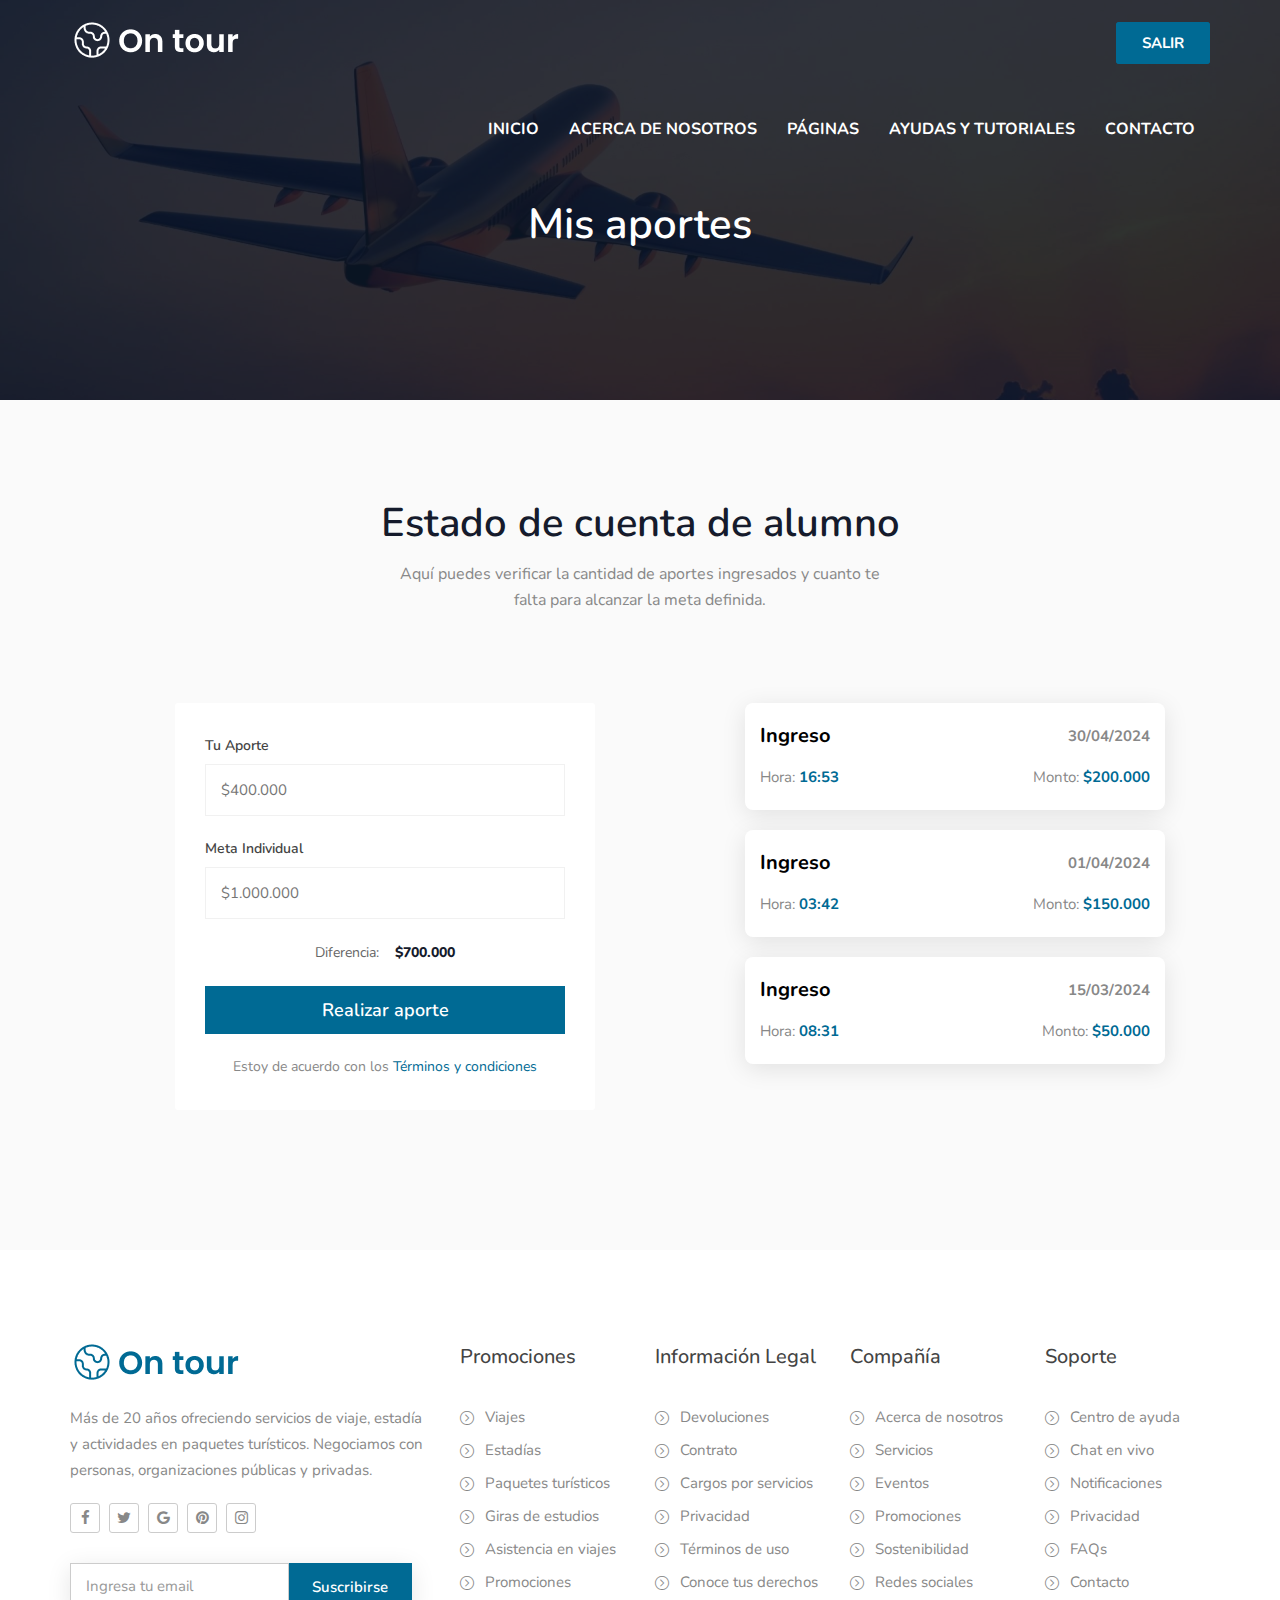
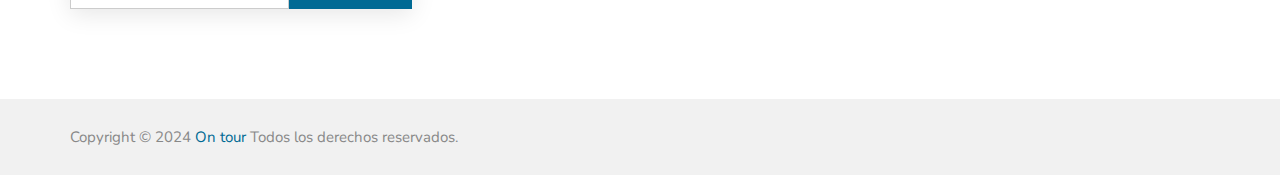
==== aportes.html @ dcc97c42 "Se sube el proyecto" ====
<!doctype html>
<html class="no-js" lang="es">
	
<!-- Mirrored from rockstheme.com/rocks/paiment-live/index.html by HTTrack Website Copier/3.x [XR&CO'2014], Thu, 06 Jun 2024 21:45:33 GMT -->
<head>
		<meta charset="utf-8">
		<meta http-equiv="x-ua-compatible" content="ie=edge">
		<title>Mis aportes</title>
		<meta name="description" content="">
		<meta name="viewport" content="width=device-width, initial-scale=1">

		<!-- favicon -->		
		<link rel="shortcut icon" type="image/x-icon" href="img/logo/favicon.ico">

		<!-- all css here -->

		<!-- bootstrap v3.3.6 css -->
		<link rel="stylesheet" href="css/bootstrap.min.css">
		<!-- owl.carousel css -->
		<link rel="stylesheet" href="css/owl.carousel.css">
		<link rel="stylesheet" href="css/owl.transitions.css">
       <!-- Animate css -->
        <link rel="stylesheet" href="css/animate.css">
        <!-- meanmenu css -->
        <link rel="stylesheet" href="css/meanmenu.min.css">
        <!-- Nice-select css -->
        <link rel="stylesheet" href="css/nice-select.css">
		<!-- font-awesome css -->
		<link rel="stylesheet" href="css/font-awesome.min.css">
		<link rel="stylesheet" href="css/themify-icons.css">
		<link rel="stylesheet" href="css/flaticon.css">
		<!-- magnific css -->
        <link rel="stylesheet" href="css/magnific.min.css">
		<!-- style css -->
		<link rel="stylesheet" href="style.css">
		<!-- responsive css -->
		<link rel="stylesheet" href="css/responsive.css">

		<!-- modernizr css -->
		<script src="js/vendor/modernizr-2.8.3.min.js"></script>
	</head>
		<body>

		<!--[if lt IE 8]>
			<p class="browserupgrade">You are using an <strong>outdated</strong> browser. Please <a href="http://browsehappy.com/">upgrade your browser</a> to improve your experience.</p>
		<![endif]-->

        <div id="preloader"></div>
        <header class="header-one">
            <!-- header-area start -->
            <div id="sticker" class="header-area hidden-xs">
                <div class="container">
                    <div class="row">
                        <div class="col-md-12 col-sm-12">
                            <div class="row">
                                <!-- logo start -->
                                <div class="col-md-3 col-sm-3">
                                    <div class="logo">
                                        <!-- Brand -->
                                        <a class="navbar-brand page-scroll white-logo" href="index.html">
                                            <img src="img/logo/logo3.png" alt="">
                                        </a>
                                        <a class="navbar-brand page-scroll black-logo" href="index.html">
                                            <img src="img/logo/logo.png" alt="">
                                        </a>
                                    </div>
                                    <!-- logo end -->
                                </div>
                                <div class="col-md-9 col-sm-9">
                                    <div class="header-right-link">
                                        <!-- search option end -->
                                        <a class="s-menu" href="login.html">Salir</a>
                                    </div>
                                    <!-- mainmenu start -->
                                    <nav class="navbar navbar-default">
                                        <div class="collapse navbar-collapse" id="navbar-example">
                                            <div class="main-menu">
                                                <ul class="nav navbar-nav navbar-right">
                                                    <li><a class="pages" href="index.html">Inicio</a>
                                                </li>
                                                <li><a href="about.html">Acerca de nosotros</a></li>
                                                <li><a class="pages" href="#">Páginas</a>
                                                    <ul class="sub-menu">
                                                        <li><a href="aportes.html">Mis aportes</a></li>
                                                        <li><a href="contrato.html">Mi contrato</a></li>
                                                        <li><a href="pricing.html">Póliza de seguros</a></li>
                                                        <li><a href="login.html">Mensajes</a></li>
                                                        <li><a href="signup.html">Cerrar sesión</a></li>
                                                    </ul>
                                                </li>
                                                <li><a href="feature.html">Ayudas y tutoriales</a></li>
                                                <li><a href="contact.html">Contacto</a></li>
                                                </ul>
                                            </div>
                                        </div>
                                    </nav>
                                    <!-- mainmenu end -->
                                </div>
                            </div>
                        </div>
                    </div>
                </div>
            </div>
            <!-- header-area end -->
            <!-- mobile-menu-area start -->
            <!-- mobile-menu-area start -->
            <div class="mobile-menu-area hidden-lg hidden-md hidden-sm">
                <div class="container">
                    <div class="row">
                        <div class="col-md-12">
                            <div class="mobile-menu">
                                <div class="logo">
                                    <a href="index.html"><img src="img/logo/logo.png" alt="" /></a>
                                </div>
                                <nav id="dropdown">
                                    <ul>
                                        <li><a class="pages" href="index.html">Inicio</a>
                                        </li>
                                        <li><a href="about.html">Acerca de nosotros</a></li>
                                        <li><a class="pages" href="#">Páginas</a>
                                            <ul class="sub-menu">
                                                <li><a href="aportes.html">Mis aportes</a></li>
                                                <li><a href="contrato.html">Mi contrato</a></li>
                                                <li><a href="pricing.html">Póliza de seguros</a></li>
                                                <li><a href="login.html">Mensajes</a></li>
                                                <li><a href="signup.html">Cerrar sesión</a></li>
                                            </ul>
                                        </li>
                                        <li><a href="feature.html">Ayudas y tutoriales</a></li>
                                        <li><a href="contact.html">Contacto</a></li>
                                    </ul>
                                </nav>
                            </div>					
                        </div>
                    </div>
                </div>
            </div>
            <!-- mobile-menu-area end -->		
        </header>
        <!-- header end -->
        <!-- Start Bottom Header -->
        <div class="page-area">
            <div class="breadcumb-overlay"></div>
            <div class="container">
                <div class="row">
                    <div class="col-md-12 col-sm-12 col-xs-12">
                        <div class="breadcrumb text-center">
                            <div class="section-headline white-headline text-center">
                                <h3>Mis aportes</h3>
                            </div>
                        </div>
                    </div>
                </div>
            </div>
        </div>
        <!-- END Header -->
        
        <!-- Start About Area -->
        <div class="about-area bg-color fix area-padding">
            <div class="container">
                <div class="section-headline text-center">
                    <h3>Estado de cuenta de alumno</h3>
                    <p>Aquí puedes verificar la cantidad de aportes ingresados y cuanto te falta para alcanzar la meta definida.</p>
                </div>
                <div class="col-md-6 col-sm-12 col-xs-12">
                    <div class="money-send" style="margin-bottom: 4rem;">
                        <div class="calculator-inner">
                            <div class="single-cal">
                                <div class="inner-form">
                                    <form action="#">
                                        <label>Tu aporte</label>
                                        <input type="number" class="form-input" disabled placeholder="$400.000">
                                    </form>
                                </div>
                                <div class="inner-form">
                                    <form action="#">
                                        <label>Meta individual</label>
                                        <input type="number" class="form-input" disabled placeholder="$1.000.000">                                                    </form>
                                </div>
                                <div class="inner-form-text">
                                    <div class="rate-text">
                                        <span><strong></strong>Diferencia:</span>
                                        <span><strong>$700.000</strong></span>
                                    </div>
                                </div>
                                <button class="cale-btn">Realizar aporte</button>
                                <div class="terms-text">
                                    <p>Estoy de acuerdo con los <a href="#">Términos y condiciones</a></p>
                                </div>
                            </div>
                        </div>
                    </div>
                </div>
                <div class="col-md-6 col-sm-12 col-xs-12 ingresos">
                    <div class="support-services money-send">
                        <div class="mitad superior">
                            <p class="titulo">Ingreso</p>
                            <p><strong>30/04/2024</strong></p>
                        </div>
                        <div class="mitad">
                            <p>Hora: <strong class="destacado">16:53</strong></p>
                            <p>Monto: <strong class="destacado">$200.000</strong></p>
                        </div>
                    </div>

                    <div class="support-services money-send">
                        <div class="mitad superior">
                            <p class="titulo">Ingreso</p>
                            <p><strong>01/04/2024</strong></p>
                        </div>
                        <div class="mitad">
                            <p>Hora: <strong class="destacado">03:42</strong></p>
                            <p>Monto: <strong class="destacado">$150.000</strong></p>
                        </div>
                    </div>

                    <div class="support-services money-send">
                        <div class="mitad superior">
                            <p class="titulo">Ingreso</p>
                            <p><strong>15/03/2024</strong></p>
                        </div>
                        <div class="mitad">
                            <p>Hora: <strong class="destacado">08:31</strong></p>
                            <p>Monto: <strong class="destacado">$50.000</strong></p>
                        </div>
                    </div>

                </div>
            </div>
        </div>
        <!-- End About Area -->
        <!-- Start Footer Area -->
        <footer class="footer-1">
            <div class="footer-area">
                <div class="container">
                    <div class="row">
                       <div class="col-md-4 col-sm-6 col-xs-12">
                            <div class="footer-content logo-footer">
                                <div class="footer-head">
                                    <div class="footer-logo">
                                    	<a class="footer-black-logo" href="#"><img src="img/logo/logo.png" alt=""></a>
                                    </div>
                                    <p>
                                        Más de 20 años ofreciendo servicios de viaje, estadía y actividades en paquetes turísticos. 
                                        Negociamos con personas, organizaciones públicas y privadas.
                                    </p>
                                    <div class="footer-icons">
                                        <ul>
                                            <li>
                                                <a href="#">
                                                    <i class="fa fa-facebook"></i>
                                                </a>
                                            </li>
                                            <li>
                                                <a href="#">
                                                    <i class="fa fa-twitter"></i>
                                                </a>
                                            </li>
                                            <li>
                                                <a href="#">
                                                    <i class="fa fa-google"></i>
                                                </a>
                                            </li>
                                            <li>
                                                <a href="#">
                                                    <i class="fa fa-pinterest"></i>
                                                </a>
                                            </li>
                                            <li>
                                                <a href="#">
                                                    <i class="fa fa-instagram"></i>
                                                </a>
                                            </li>
                                        </ul>
                                    </div>
                                    <div class="subs-feilds">
                                        <div class="suscribe-input">
                                            <input type="email" class="email form-control width-80" id="sus_email" placeholder="Ingresa tu email">
                                            <button type="submit" id="sus_submit" class="add-btn">Suscribirse</button>
                                        </div>
                                    </div>
                                </div>
                            </div>
                        </div>
                        <!-- end single footer -->
                        <div class="col-md-2 col-sm-3 col-xs-12">
                            <div class="footer-content">
                                <div class="footer-head">
                                    <h4>Promociones</h4>
                                    <ul class="footer-list">
                                        <li><a href="#">Viajes</a></li>
                                        <li><a href="#">Estadías</a></li>
                                        <li><a href="#">Paquetes turísticos</a></li>
                                        <li><a href="#">Giras de estudios</a></li>
                                        <li><a href="#">Asistencia en viajes </a></li>
                                        <li><a href="#">Promociones </a></li>
                                    </ul>
                                </div>
                            </div>
                        </div>
                        <!-- end single footer -->
                        <div class="col-md-2 col-sm-3 col-xs-12">
                            <div class="footer-content">
                                <div class="footer-head">
                                    <h4>Información legal</h4>
                                    <ul class="footer-list">
                                        <li><a href="#">Devoluciones</a></li>
                                        <li><a href="#">Contrato </a></li>
                                        <li><a href="#">Cargos por servicios</a></li>
                                        <li><a href="#">Privacidad</a></li>
                                        <li><a href="#">Términos de uso</a></li>
                                        <li><a href="#">Conoce tus derechos</a></li>
                                    </ul>
                                </div>
                            </div>
                        </div>
                        <!-- end single footer -->
                        <div class="col-md-2 hidden-sm col-xs-12">
                            <div class="footer-content">
                                <div class="footer-head">
                                    <h4>Compañía</h4>
                                    <ul class="footer-list">
                                        <li><a href="#">Acerca de nosotros</a></li>
                                        <li><a href="#">Servicios </a></li>
                                        <li><a href="#">Eventos</a></li>
                                        <li><a href="#">Promociones</a></li>
                                        <li><a href="#">Sostenibilidad</a></li>
                                        <li><a href="#">Redes sociales</a></li>
                                    </ul>
                                </div>
                            </div>
                        </div>
                        <!-- end single footer -->
                        <div class="col-md-2 hidden-sm col-xs-12">
                             <div class="footer-content last-content">
                                <div class="footer-head">
                                    <h4>Soporte</h4>
                                    <ul class="footer-list">
                                        <li><a href="#">Centro de ayuda</a></li>
                                        <li><a href="#">Chat en vivo</a></li>
                                        <li><a href="#">Notificaciones</a></li>
                                        <li><a href="#">Privacidad</a></li>
                                        <li><a href="#">FAQs</a></li>
                                        <li><a href="#">Contacto</a></li>
                                    </ul>
                                </div>
                            </div>
                        </div>
                    </div>
                </div>
            </div>
            <div class="footer-area-bottom">
                <div class="container">
                    <div class="row">
                        <div class="col-md-6 col-sm-6 col-xs-12">
                            <div class="copyright">
                                <p>
                                    Copyright © 2024
                                    <a href="#">On tour</a> Todos los derechos reservados.
                                </p>
                            </div>
                        </div>
                    </div>
                </div>
            </div>
        </footer>
        <!-- End Footer Area -->
		
		<!-- all js here -->

		<!-- jquery latest version -->
		<script src="js/vendor/jquery-1.12.4.min.js"></script>
		<!-- bootstrap js -->
		<script src="js/bootstrap.min.js"></script>
		<!-- owl.carousel js -->
		<script src="js/owl.carousel.min.js"></script>
		  <!-- stellar js -->
        <script src="js/jquery.stellar.min.js"></script>
		<!-- Counter js -->
		<script src="js/jquery.counterup.min.js"></script>
		<!-- waypoint js -->
		<script src="js/waypoints.js"></script>
		<!-- magnific js -->
        <script src="js/magnific.min.js"></script>
		<!-- Nice-select js -->
        <script src="js/jquery.nice-select.min.js"></script>
        <!-- wow js -->
        <script src="js/wow.min.js"></script>
        <!-- meanmenu js -->
        <script src="js/jquery.meanmenu.js"></script>
		<!-- Form validator js -->
		<script src="js/form-validator.min.js"></script>
		<!-- plugins js -->
		<script src="js/plugins.js"></script>
		<!-- main js -->
		<script src="js/main.js"></script>
	</body>

<!-- Mirrored from rockstheme.com/rocks/paiment-live/index.html by HTTrack Website Copier/3.x [XR&CO'2014], Thu, 06 Jun 2024 21:45:34 GMT -->
</html>
---- css/nice-select.css ----
.nice-select {
  -webkit-tap-highlight-color: transparent;
  background-color: #fff;
  border-radius: 5px;
  border: solid 1px #e8e8e8;
  box-sizing: border-box;
  clear: both;
  cursor: pointer;
  display: block;
  float: left;
  font-family: inherit;
  font-size: 14px;
  font-weight: normal;
  height: 42px;
  line-height: 40px;
  outline: none;
  padding-left: 18px;
  padding-right: 30px;
  position: relative;
  text-align: left !important;
  -webkit-transition: all 0.2s ease-in-out;
  transition: all 0.2s ease-in-out;
  -webkit-user-select: none;
     -moz-user-select: none;
      -ms-user-select: none;
          user-select: none;
  white-space: nowrap;
  width: auto; }
  .nice-select:hover {
    border-color: #dbdbdb; }
  .nice-select:active, .nice-select.open, .nice-select:focus {
    border-color: #999; }
  .nice-select:after {
    border-bottom: 2px solid #999;
    border-right: 2px solid #999;
    content: '';
    display: block;
    height: 5px;
    margin-top: -4px;
    pointer-events: none;
    position: absolute;
    right: 12px;
    top: 50%;
    -webkit-transform-origin: 66% 66%;
        -ms-transform-origin: 66% 66%;
            transform-origin: 66% 66%;
    -webkit-transform: rotate(45deg);
        -ms-transform: rotate(45deg);
            transform: rotate(45deg);
    -webkit-transition: all 0.15s ease-in-out;
    transition: all 0.15s ease-in-out;
    width: 5px; }
  .nice-select.open:after {
    -webkit-transform: rotate(-135deg);
        -ms-transform: rotate(-135deg);
            transform: rotate(-135deg); }
  .nice-select.open .list {
    opacity: 1;
    pointer-events: auto;
    -webkit-transform: scale(1) translateY(0);
        -ms-transform: scale(1) translateY(0);
            transform: scale(1) translateY(0); }
  .nice-select.disabled {
    border-color: #ededed;
    color: #999;
    pointer-events: none; }
    .nice-select.disabled:after {
      border-color: #cccccc; }
  .nice-select.wide {
    width: 100%; }
    .nice-select.wide .list {
      left: 0 !important;
      right: 0 !important; }
  .nice-select.right {
    float: right; }
    .nice-select.right .list {
      left: auto;
      right: 0; }
  .nice-select.small {
    font-size: 12px;
    height: 36px;
    line-height: 34px; }
    .nice-select.small:after {
      height: 4px;
      width: 4px; }
    .nice-select.small .option {
      line-height: 34px;
      min-height: 34px; }
  .nice-select .list {
    background-color: #fff;
    border-radius: 5px;
    box-shadow: 0 0 0 1px rgba(68, 68, 68, 0.11);
    box-sizing: border-box;
    margin-top: 4px;
    opacity: 0;
    overflow: hidden;
    padding: 0;
    pointer-events: none;
    position: absolute;
    top: 100%;
    left: 0;
    -webkit-transform-origin: 50% 0;
        -ms-transform-origin: 50% 0;
            transform-origin: 50% 0;
    -webkit-transform: scale(0.75) translateY(-21px);
        -ms-transform: scale(0.75) translateY(-21px);
            transform: scale(0.75) translateY(-21px);
    -webkit-transition: all 0.2s cubic-bezier(0.5, 0, 0, 1.25), opacity 0.15s ease-out;
    transition: all 0.2s cubic-bezier(0.5, 0, 0, 1.25), opacity 0.15s ease-out;
    z-index: 9; }
    .nice-select .list:hover .option:not(:hover) {
      background-color: transparent !important; }
  .nice-select .option {
    cursor: pointer;
    font-weight: 400;
    line-height: 40px;
    list-style: none;
    min-height: 40px;
    outline: none;
    padding-left: 18px;
    padding-right: 29px;
    text-align: left;
    -webkit-transition: all 0.2s;
    transition: all 0.2s; }
    .nice-select .option:hover, .nice-select .option.focus, .nice-select .option.selected.focus {
      background-color: #f6f6f6; }
    .nice-select .option.selected {
      font-weight: bold; }
    .nice-select .option.disabled {
      background-color: transparent;
      color: #999;
      cursor: default; }

.no-csspointerevents .nice-select .list {
  display: none; }

.no-csspointerevents .nice-select.open .list {
  display: block; }
---- css/themify-icons.css ----
@font-face {
	font-family: 'themify';
	src:url('../fonts/themify.eot');
	src:url('../fonts/themifyd41d.eot?#iefix') format('embedded-opentype'),
		url('../fonts/themify.woff') format('woff'),
		url('../fonts/themify.ttf') format('truetype'),
		url('../fonts/themify.svg') format('svg');
	font-weight: normal;
	font-style: normal;
}

[class^="ti-"], [class*=" ti-"] {
	font-family: 'themify';
	speak: none;
	font-style: normal;
	font-weight: normal;
	font-variant: normal;
	text-transform: none;
	line-height: 1;

	/* Better Font Rendering =========== */
	-webkit-font-smoothing: antialiased;
	-moz-osx-font-smoothing: grayscale;
}

.ti-wand:before {
	content: "\e600";
}
.ti-volume:before {
	content: "\e601";
}
.ti-user:before {
	content: "\e602";
}
.ti-unlock:before {
	content: "\e603";
}
.ti-unlink:before {
	content: "\e604";
}
.ti-trash:before {
	content: "\e605";
}
.ti-thought:before {
	content: "\e606";
}
.ti-target:before {
	content: "\e607";
}
.ti-tag:before {
	content: "\e608";
}
.ti-tablet:before {
	content: "\e609";
}
.ti-star:before {
	content: "\e60a";
}
.ti-spray:before {
	content: "\e60b";
}
.ti-signal:before {
	content: "\e60c";
}
.ti-shopping-cart:before {
	content: "\e60d";
}
.ti-shopping-cart-full:before {
	content: "\e60e";
}
.ti-settings:before {
	content: "\e60f";
}
.ti-search:before {
	content: "\e610";
}
.ti-zoom-in:before {
	content: "\e611";
}
.ti-zoom-out:before {
	content: "\e612";
}
.ti-cut:before {
	content: "\e613";
}
.ti-ruler:before {
	content: "\e614";
}
.ti-ruler-pencil:before {
	content: "\e615";
}
.ti-ruler-alt:before {
	content: "\e616";
}
.ti-bookmark:before {
	content: "\e617";
}
.ti-bookmark-alt:before {
	content: "\e618";
}
.ti-reload:before {
	content: "\e619";
}
.ti-plus:before {
	content: "\e61a";
}
.ti-pin:before {
	content: "\e61b";
}
.ti-pencil:before {
	content: "\e61c";
}
.ti-pencil-alt:before {
	content: "\e61d";
}
.ti-paint-roller:before {
	content: "\e61e";
}
.ti-paint-bucket:before {
	content: "\e61f";
}
.ti-na:before {
	content: "\e620";
}
.ti-mobile:before {
	content: "\e621";
}
.ti-minus:before {
	content: "\e622";
}
.ti-medall:before {
	content: "\e623";
}
.ti-medall-alt:before {
	content: "\e624";
}
.ti-marker:before {
	content: "\e625";
}
.ti-marker-alt:before {
	content: "\e626";
}
.ti-arrow-up:before {
	content: "\e627";
}
.ti-arrow-right:before {
	content: "\e628";
}
.ti-arrow-left:before {
	content: "\e629";
}
.ti-arrow-down:before {
	content: "\e62a";
}
.ti-lock:before {
	content: "\e62b";
}
.ti-location-arrow:before {
	content: "\e62c";
}
.ti-link:before {
	content: "\e62d";
}
.ti-layout:before {
	content: "\e62e";
}
.ti-layers:before {
	content: "\e62f";
}
.ti-layers-alt:before {
	content: "\e630";
}
.ti-key:before {
	content: "\e631";
}
.ti-import:before {
	content: "\e632";
}
.ti-image:before {
	content: "\e633";
}
.ti-heart:before {
	content: "\e634";
}
.ti-heart-broken:before {
	content: "\e635";
}
.ti-hand-stop:before {
	content: "\e636";
}
.ti-hand-open:before {
	content: "\e637";
}
.ti-hand-drag:before {
	content: "\e638";
}
.ti-folder:before {
	content: "\e639";
}
.ti-flag:before {
	content: "\e63a";
}
.ti-flag-alt:before {
	content: "\e63b";
}
.ti-flag-alt-2:before {
	content: "\e63c";
}
.ti-eye:before {
	content: "\e63d";
}
.ti-export:before {
	content: "\e63e";
}
.ti-exchange-vertical:before {
	content: "\e63f";
}
.ti-desktop:before {
	content: "\e640";
}
.ti-cup:before {
	content: "\e641";
}
.ti-crown:before {
	content: "\e642";
}
.ti-comments:before {
	content: "\e643";
}
.ti-comment:before {
	content: "\e644";
}
.ti-comment-alt:before {
	content: "\e645";
}
.ti-close:before {
	content: "\e646";
}
.ti-clip:before {
	content: "\e647";
}
.ti-angle-up:before {
	content: "\e648";
}
.ti-angle-right:before {
	content: "\e649";
}
.ti-angle-left:before {
	content: "\e64a";
}
.ti-angle-down:before {
	content: "\e64b";
}
.ti-check:before {
	content: "\e64c";
}
.ti-check-box:before {
	content: "\e64d";
}
.ti-camera:before {
	content: "\e64e";
}
.ti-announcement:before {
	content: "\e64f";
}
.ti-brush:before {
	content: "\e650";
}
.ti-briefcase:before {
	content: "\e651";
}
.ti-bolt:before {
	content: "\e652";
}
.ti-bolt-alt:before {
	content: "\e653";
}
.ti-blackboard:before {
	content: "\e654";
}
.ti-bag:before {
	content: "\e655";
}
.ti-move:before {
	content: "\e656";
}
.ti-arrows-vertical:before {
	content: "\e657";
}
.ti-arrows-horizontal:before {
	content: "\e658";
}
.ti-fullscreen:before {
	content: "\e659";
}
.ti-arrow-top-right:before {
	content: "\e65a";
}
.ti-arrow-top-left:before {
	content: "\e65b";
}
.ti-arrow-circle-up:before {
	content: "\e65c";
}
.ti-arrow-circle-right:before {
	content: "\e65d";
}
.ti-arrow-circle-left:before {
	content: "\e65e";
}
.ti-arrow-circle-down:before {
	content: "\e65f";
}
.ti-angle-double-up:before {
	content: "\e660";
}
.ti-angle-double-right:before {
	content: "\e661";
}
.ti-angle-double-left:before {
	content: "\e662";
}
.ti-angle-double-down:before {
	content: "\e663";
}
.ti-zip:before {
	content: "\e664";
}
.ti-world:before {
	content: "\e665";
}
.ti-wheelchair:before {
	content: "\e666";
}
.ti-view-list:before {
	content: "\e667";
}
.ti-view-list-alt:before {
	content: "\e668";
}
.ti-view-grid:before {
	content: "\e669";
}
.ti-uppercase:before {
	content: "\e66a";
}
.ti-upload:before {
	content: "\e66b";
}
.ti-underline:before {
	content: "\e66c";
}
.ti-truck:before {
	content: "\e66d";
}
.ti-timer:before {
	content: "\e66e";
}
.ti-ticket:before {
	content: "\e66f";
}
.ti-thumb-up:before {
	content: "\e670";
}
.ti-thumb-down:before {
	content: "\e671";
}
.ti-text:before {
	content: "\e672";
}
.ti-stats-up:before {
	content: "\e673";
}
.ti-stats-down:before {
	content: "\e674";
}
.ti-split-v:before {
	content: "\e675";
}
.ti-split-h:before {
	content: "\e676";
}
.ti-smallcap:before {
	content: "\e677";
}
.ti-shine:before {
	content: "\e678";
}
.ti-shift-right:before {
	content: "\e679";
}
.ti-shift-left:before {
	content: "\e67a";
}
.ti-shield:before {
	content: "\e67b";
}
.ti-notepad:before {
	content: "\e67c";
}
.ti-server:before {
	content: "\e67d";
}
.ti-quote-right:before {
	content: "\e67e";
}
.ti-quote-left:before {
	content: "\e67f";
}
.ti-pulse:before {
	content: "\e680";
}
.ti-printer:before {
	content: "\e681";
}
.ti-power-off:before {
	content: "\e682";
}
.ti-plug:before {
	content: "\e683";
}
.ti-pie-chart:before {
	content: "\e684";
}
.ti-paragraph:before {
	content: "\e685";
}
.ti-panel:before {
	content: "\e686";
}
.ti-package:before {
	content: "\e687";
}
.ti-music:before {
	content: "\e688";
}
.ti-music-alt:before {
	content: "\e689";
}
.ti-mouse:before {
	content: "\e68a";
}
.ti-mouse-alt:before {
	content: "\e68b";
}
.ti-money:before {
	content: "\e68c";
}
.ti-microphone:before {
	content: "\e68d";
}
.ti-menu:before {
	content: "\e68e";
}
.ti-menu-alt:before {
	content: "\e68f";
}
.ti-map:before {
	content: "\e690";
}
.ti-map-alt:before {
	content: "\e691";
}
.ti-loop:before {
	content: "\e692";
}
.ti-location-pin:before {
	content: "\e693";
}
.ti-list:before {
	content: "\e694";
}
.ti-light-bulb:before {
	content: "\e695";
}
.ti-Italic:before {
	content: "\e696";
}
.ti-info:before {
	content: "\e697";
}
.ti-infinite:before {
	content: "\e698";
}
.ti-id-badge:before {
	content: "\e699";
}
.ti-hummer:before {
	content: "\e69a";
}
.ti-home:before {
	content: "\e69b";
}
.ti-help:before {
	content: "\e69c";
}
.ti-headphone:before {
	content: "\e69d";
}
.ti-harddrives:before {
	content: "\e69e";
}
.ti-harddrive:before {
	content: "\e69f";
}
.ti-gift:before {
	content: "\e6a0";
}
.ti-game:before {
	content: "\e6a1";
}
.ti-filter:before {
	content: "\e6a2";
}
.ti-files:before {
	content: "\e6a3";
}
.ti-file:before {
	content: "\e6a4";
}
.ti-eraser:before {
	content: "\e6a5";
}
.ti-envelope:before {
	content: "\e6a6";
}
.ti-download:before {
	content: "\e6a7";
}
.ti-direction:before {
	content: "\e6a8";
}
.ti-direction-alt:before {
	content: "\e6a9";
}
.ti-dashboard:before {
	content: "\e6aa";
}
.ti-control-stop:before {
	content: "\e6ab";
}
.ti-control-shuffle:before {
	content: "\e6ac";
}
.ti-control-play:before {
	content: "\e6ad";
}
.ti-control-pause:before {
	content: "\e6ae";
}
.ti-control-forward:before {
	content: "\e6af";
}
.ti-control-backward:before {
	content: "\e6b0";
}
.ti-cloud:before {
	content: "\e6b1";
}
.ti-cloud-up:before {
	content: "\e6b2";
}
.ti-cloud-down:before {
	content: "\e6b3";
}
.ti-clipboard:before {
	content: "\e6b4";
}
.ti-car:before {
	content: "\e6b5";
}
.ti-calendar:before {
	content: "\e6b6";
}
.ti-book:before {
	content: "\e6b7";
}
.ti-bell:before {
	content: "\e6b8";
}
.ti-basketball:before {
	content: "\e6b9";
}
.ti-bar-chart:before {
	content: "\e6ba";
}
.ti-bar-chart-alt:before {
	content: "\e6bb";
}
.ti-back-right:before {
	content: "\e6bc";
}
.ti-back-left:before {
	content: "\e6bd";
}
.ti-arrows-corner:before {
	content: "\e6be";
}
.ti-archive:before {
	content: "\e6bf";
}
.ti-anchor:before {
	content: "\e6c0";
}
.ti-align-right:before {
	content: "\e6c1";
}
.ti-align-left:before {
	content: "\e6c2";
}
.ti-align-justify:before {
	content: "\e6c3";
}
.ti-align-center:before {
	content: "\e6c4";
}
.ti-alert:before {
	content: "\e6c5";
}
.ti-alarm-clock:before {
	content: "\e6c6";
}
.ti-agenda:before {
	content: "\e6c7";
}
.ti-write:before {
	content: "\e6c8";
}
.ti-window:before {
	content: "\e6c9";
}
.ti-widgetized:before {
	content: "\e6ca";
}
.ti-widget:before {
	content: "\e6cb";
}
.ti-widget-alt:before {
	content: "\e6cc";
}
.ti-wallet:before {
	content: "\e6cd";
}
.ti-video-clapper:before {
	content: "\e6ce";
}
.ti-video-camera:before {
	content: "\e6cf";
}
.ti-vector:before {
	content: "\e6d0";
}
.ti-themify-logo:before {
	content: "\e6d1";
}
.ti-themify-favicon:before {
	content: "\e6d2";
}
.ti-themify-favicon-alt:before {
	content: "\e6d3";
}
.ti-support:before {
	content: "\e6d4";
}
.ti-stamp:before {
	content: "\e6d5";
}
.ti-split-v-alt:before {
	content: "\e6d6";
}
.ti-slice:before {
	content: "\e6d7";
}
.ti-shortcode:before {
	content: "\e6d8";
}
.ti-shift-right-alt:before {
	content: "\e6d9";
}
.ti-shift-left-alt:before {
	content: "\e6da";
}
.ti-ruler-alt-2:before {
	content: "\e6db";
}
.ti-receipt:before {
	content: "\e6dc";
}
.ti-pin2:before {
	content: "\e6dd";
}
.ti-pin-alt:before {
	content: "\e6de";
}
.ti-pencil-alt2:before {
	content: "\e6df";
}
.ti-palette:before {
	content: "\e6e0";
}
.ti-more:before {
	content: "\e6e1";
}
.ti-more-alt:before {
	content: "\e6e2";
}
.ti-microphone-alt:before {
	content: "\e6e3";
}
.ti-magnet:before {
	content: "\e6e4";
}
.ti-line-double:before {
	content: "\e6e5";
}
.ti-line-dotted:before {
	content: "\e6e6";
}
.ti-line-dashed:before {
	content: "\e6e7";
}
.ti-layout-width-full:before {
	content: "\e6e8";
}
.ti-layout-width-default:before {
	content: "\e6e9";
}
.ti-layout-width-default-alt:before {
	content: "\e6ea";
}
.ti-layout-tab:before {
	content: "\e6eb";
}
.ti-layout-tab-window:before {
	content: "\e6ec";
}
.ti-layout-tab-v:before {
	content: "\e6ed";
}
.ti-layout-tab-min:before {
	content: "\e6ee";
}
.ti-layout-slider:before {
	content: "\e6ef";
}
.ti-layout-slider-alt:before {
	content: "\e6f0";
}
.ti-layout-sidebar-right:before {
	content: "\e6f1";
}
.ti-layout-sidebar-none:before {
	content: "\e6f2";
}
.ti-layout-sidebar-left:before {
	content: "\e6f3";
}
.ti-layout-placeholder:before {
	content: "\e6f4";
}
.ti-layout-menu:before {
	content: "\e6f5";
}
.ti-layout-menu-v:before {
	content: "\e6f6";
}
.ti-layout-menu-separated:before {
	content: "\e6f7";
}
.ti-layout-menu-full:before {
	content: "\e6f8";
}
.ti-layout-media-right-alt:before {
	content: "\e6f9";
}
.ti-layout-media-right:before {
	content: "\e6fa";
}
.ti-layout-media-overlay:before {
	content: "\e6fb";
}
.ti-layout-media-overlay-alt:before {
	content: "\e6fc";
}
.ti-layout-media-overlay-alt-2:before {
	content: "\e6fd";
}
.ti-layout-media-left-alt:before {
	content: "\e6fe";
}
.ti-layout-media-left:before {
	content: "\e6ff";
}
.ti-layout-media-center-alt:before {
	content: "\e700";
}
.ti-layout-media-center:before {
	content: "\e701";
}
.ti-layout-list-thumb:before {
	content: "\e702";
}
.ti-layout-list-thumb-alt:before {
	content: "\e703";
}
.ti-layout-list-post:before {
	content: "\e704";
}
.ti-layout-list-large-image:before {
	content: "\e705";
}
.ti-layout-line-solid:before {
	content: "\e706";
}
.ti-layout-grid4:before {
	content: "\e707";
}
.ti-layout-grid3:before {
	content: "\e708";
}
.ti-layout-grid2:before {
	content: "\e709";
}
.ti-layout-grid2-thumb:before {
	content: "\e70a";
}
.ti-layout-cta-right:before {
	content: "\e70b";
}
.ti-layout-cta-left:before {
	content: "\e70c";
}
.ti-layout-cta-center:before {
	content: "\e70d";
}
.ti-layout-cta-btn-right:before {
	content: "\e70e";
}
.ti-layout-cta-btn-left:before {
	content: "\e70f";
}
.ti-layout-column4:before {
	content: "\e710";
}
.ti-layout-column3:before {
	content: "\e711";
}
.ti-layout-column2:before {
	content: "\e712";
}
.ti-layout-accordion-separated:before {
	content: "\e713";
}
.ti-layout-accordion-merged:before {
	content: "\e714";
}
.ti-layout-accordion-list:before {
	content: "\e715";
}
.ti-ink-pen:before {
	content: "\e716";
}
.ti-info-alt:before {
	content: "\e717";
}
.ti-help-alt:before {
	content: "\e718";
}
.ti-headphone-alt:before {
	content: "\e719";
}
.ti-hand-point-up:before {
	content: "\e71a";
}
.ti-hand-point-right:before {
	content: "\e71b";
}
.ti-hand-point-left:before {
	content: "\e71c";
}
.ti-hand-point-down:before {
	content: "\e71d";
}
.ti-gallery:before {
	content: "\e71e";
}
.ti-face-smile:before {
	content: "\e71f";
}
.ti-face-sad:before {
	content: "\e720";
}
.ti-credit-card:before {
	content: "\e721";
}
.ti-control-skip-forward:before {
	content: "\e722";
}
.ti-control-skip-backward:before {
	content: "\e723";
}
.ti-control-record:before {
	content: "\e724";
}
.ti-control-eject:before {
	content: "\e725";
}
.ti-comments-smiley:before {
	content: "\e726";
}
.ti-brush-alt:before {
	content: "\e727";
}
.ti-youtube:before {
	content: "\e728";
}
.ti-vimeo:before {
	content: "\e729";
}
.ti-twitter:before {
	content: "\e72a";
}
.ti-time:before {
	content: "\e72b";
}
.ti-tumblr:before {
	content: "\e72c";
}
.ti-skype:before {
	content: "\e72d";
}
.ti-share:before {
	content: "\e72e";
}
.ti-share-alt:before {
	content: "\e72f";
}
.ti-rocket:before {
	content: "\e730";
}
.ti-pinterest:before {
	content: "\e731";
}
.ti-new-window:before {
	content: "\e732";
}
.ti-microsoft:before {
	content: "\e733";
}
.ti-list-ol:before {
	content: "\e734";
}
.ti-linkedin:before {
	content: "\e735";
}
.ti-layout-sidebar-2:before {
	content: "\e736";
}
.ti-layout-grid4-alt:before {
	content: "\e737";
}
.ti-layout-grid3-alt:before {
	content: "\e738";
}
.ti-layout-grid2-alt:before {
	content: "\e739";
}
.ti-layout-column4-alt:before {
	content: "\e73a";
}
.ti-layout-column3-alt:before {
	content: "\e73b";
}
.ti-layout-column2-alt:before {
	content: "\e73c";
}
.ti-instagram:before {
	content: "\e73d";
}
.ti-google:before {
	content: "\e73e";
}
.ti-github:before {
	content: "\e73f";
}
.ti-flickr:before {
	content: "\e740";
}
.ti-facebook:before {
	content: "\e741";
}
.ti-dropbox:before {
	content: "\e742";
}
.ti-dribbble:before {
	content: "\e743";
}
.ti-apple:before {
	content: "\e744";
}
.ti-android:before {
	content: "\e745";
}
.ti-save:before {
	content: "\e746";
}
.ti-save-alt:before {
	content: "\e747";
}
.ti-yahoo:before {
	content: "\e748";
}
.ti-wordpress:before {
	content: "\e749";
}
.ti-vimeo-alt:before {
	content: "\e74a";
}
.ti-twitter-alt:before {
	content: "\e74b";
}
.ti-tumblr-alt:before {
	content: "\e74c";
}
.ti-trello:before {
	content: "\e74d";
}
.ti-stack-overflow:before {
	content: "\e74e";
}
.ti-soundcloud:before {
	content: "\e74f";
}
.ti-sharethis:before {
	content: "\e750";
}
.ti-sharethis-alt:before {
	content: "\e751";
}
.ti-reddit:before {
	content: "\e752";
}
.ti-pinterest-alt:before {
	content: "\e753";
}
.ti-microsoft-alt:before {
	content: "\e754";
}
.ti-linux:before {
	content: "\e755";
}
.ti-jsfiddle:before {
	content: "\e756";
}
.ti-joomla:before {
	content: "\e757";
}
.ti-html5:before {
	content: "\e758";
}
.ti-flickr-alt:before {
	content: "\e759";
}
.ti-email:before {
	content: "\e75a";
}
.ti-drupal:before {
	content: "\e75b";
}
.ti-dropbox-alt:before {
	content: "\e75c";
}
.ti-css3:before {
	content: "\e75d";
}
.ti-rss:before {
	content: "\e75e";
}
.ti-rss-alt:before {
	content: "\e75f";
}
---- css/flaticon.css ----
/*
  	Flaticon icon font: Flaticon
  	Creation date: 22/06/2016 15:41
  	*/

@font-face {
  font-family: "Flaticon";
  src: url("../fonts/Flaticon.eot");
  src: url("../fonts/Flaticond41d.eot?#iefix") format("embedded-opentype"),
       url("../fonts/Flaticon.woff") format("woff"),
       url("../fonts/Flaticon.ttf") format("truetype"),
       url("../fonts/Flaticon.svg#Flaticon") format("svg");
  font-weight: normal;
  font-style: normal;
}

@media screen and (-webkit-min-device-pixel-ratio:0) {
  @font-face {
    font-family: "Flaticon";
    src: url("../fonts/Flaticon.svg#Flaticon") format("svg");
  }
}

[class^="flaticon-"]:before, [class*=" flaticon-"]:before,
[class^="flaticon-"]:after, [class*=" flaticon-"]:after {   
  font-family: Flaticon;
font-style: normal;
}

.flaticon-add:before { content: "\f100"; }
.flaticon-building:before { content: "\f101"; }
.flaticon-connection:before { content: "\f102"; }
.flaticon-cursor:before { content: "\f103"; }
.flaticon-desk:before { content: "\f104"; }
.flaticon-dollar-symbol:before { content: "\f105"; }
.flaticon-download:before { content: "\f106"; }
.flaticon-handshake:before { content: "\f107"; }
.flaticon-head:before { content: "\f108"; }
.flaticon-head-1:before { content: "\f109"; }
.flaticon-hierarchical-structure:before { content: "\f10a"; }
.flaticon-laptop:before { content: "\f10b"; }
.flaticon-left-arrow:before { content: "\f10c"; }
.flaticon-like:before { content: "\f10d"; }
.flaticon-like-1:before { content: "\f10e"; }
.flaticon-like-2:before { content: "\f10f"; }
.flaticon-like-3:before { content: "\f110"; }
.flaticon-like-4:before { content: "\f111"; }
.flaticon-list:before { content: "\f112"; }
.flaticon-list-1:before { content: "\f113"; }
.flaticon-mouse:before { content: "\f114"; }
.flaticon-next:before { content: "\f115"; }
.flaticon-package:before { content: "\f116"; }
.flaticon-padlock:before { content: "\f117"; }
.flaticon-pie-chart:before { content: "\f118"; }
.flaticon-pie-chart-1:before { content: "\f119"; }
.flaticon-piggy-bank:before { content: "\f11a"; }
.flaticon-piggy-bank-1:before { content: "\f11b"; }
.flaticon-presentation:before { content: "\f11c"; }
.flaticon-reload:before { content: "\f11d"; }
.flaticon-reload-1:before { content: "\f11e"; }
.flaticon-screen:before { content: "\f11f"; }
.flaticon-settings:before { content: "\f120"; }
.flaticon-settings-1:before { content: "\f121"; }
.flaticon-settings-2:before { content: "\f122"; }
.flaticon-settings-3:before { content: "\f123"; }
.flaticon-shopping-bag:before { content: "\f124"; }
.flaticon-shopping-bag-1:before { content: "\f125"; }
.flaticon-smartphone:before { content: "\f126"; }
.flaticon-speech-bubble:before { content: "\f127"; }
.flaticon-speech-bubbles:before { content: "\f128"; }
.flaticon-target:before { content: "\f129"; }
.flaticon-team:before { content: "\f12a"; }
.flaticon-team-1:before { content: "\f12b"; }
.flaticon-team-2:before { content: "\f12c"; }
.flaticon-team-3:before { content: "\f12d"; }
.flaticon-transfer:before { content: "\f12e"; }
.flaticon-transfer-1:before { content: "\f12f"; }
.flaticon-transfer-2:before { content: "\f130"; }
.flaticon-transfer-3:before { content: "\f131"; }
.flaticon-upload:before { content: "\f132"; }
.flaticon-user:before { content: "\f133"; }
.flaticon-user-1:before { content: "\f134"; }
.flaticon-user-10:before { content: "\f135"; }
.flaticon-user-11:before { content: "\f136"; }
.flaticon-user-12:before { content: "\f137"; }
.flaticon-user-13:before { content: "\f138"; }
.flaticon-user-14:before { content: "\f139"; }
.flaticon-user-2:before { content: "\f13a"; }
.flaticon-user-3:before { content: "\f13b"; }
.flaticon-user-4:before { content: "\f13c"; }
.flaticon-user-5:before { content: "\f13d"; }
.flaticon-user-6:before { content: "\f13e"; }
.flaticon-user-7:before { content: "\f13f"; }
.flaticon-user-8:before { content: "\f140"; }
.flaticon-user-9:before { content: "\f141"; }
.flaticon-users:before { content: "\f142"; }
.flaticon-users-1:before { content: "\f143"; }
.flaticon-users-2:before { content: "\f144"; }
.flaticon-worldwide:before { content: "\f145"; }
---- style.css ----
/*-----------------------------------------------------------------------------------

    Template Name: Paiment - Online Payment & Banking HTML Template
    Template URI: http://rockstheme.com
    Description: This is html5 template
    Author: Rocks_theme
    Author URI: http://rockstheme.com
    Version: 1.0

-----------------------------------------------------------------------------------*/

    /*-----------------------------------------------------------------------------------  
     CSS INDEX
    ===================

    1. Theme Default CSS (body, link color, section etc)
    2. Header Top Area
    2.1 Header Bottom Area 
    2.2. Sticky Header Area
    2.3. Mobile Menu Area
    3. Intro Area
    4.Welcome Services Area
    5.About Area
    6.Services Area
    7.Feature Area
    8. brand area css
    9.Core feature area
    10. download  Area
    11. banner Area
    12. Footer Area
    13.1 .Reviews Area Css
    13.2. Blog Area
    14. Breadcumbs Area
    15.About page Area
    16. Team member area
    17. FAQ  Area
    18. Pricing area css
    19. Login And Register page
    20. Blog Sidebar Area
    21. Blog Details
    22.Contact CSS
    23.	Animation  CSS




   
    
-----------------------------------------------------------------------------------*/
/*----------------------------------------*/
/*  Google Fonts
/*----------------------------------------*/
@import url('https://fonts.googleapis.com/css?family=Nunito:300,400,600,700,800&amp;display=swap');


/*----------------------------------------*/
/*  1.  Theme default CSS
/*----------------------------------------*/
html, body {
	height: 100%;
}
.floatleft {
	float:left;
}
.floatright {
	float:right;
}
.alignleft {
	float:left;
	margin-right:15px;
	margin-bottom: 15px;
}
.alignright {
	float:right;
	margin-left:15px;
	margin-bottom: 15px;
}
.aligncenter {
	display:block;
	margin:0 auto 15px;
}
a:focus {
	outline:0px solid;
}
img {max-width:100%;
	height:auto;
}
.fix {
	overflow:hidden;
}
p {
	margin:0 0 15px;
    color: #888;
}
h1, h2, h3, h4, h5, h6 {
    font-family: 'Nunito', sans-serif;
	margin: 0 0 15px;
	color: #151b2c;
    font-weight: 600;
}
h1{
	font-size: 48px;
	line-height: 50px;
		
}
h2{
	font-size: 38px;
	line-height: 46px;
		
}
h3{
	font-size: 30px;
	line-height: 38px;
		
}
h4{
	font-size: 24px;
	line-height: 34px;
		
}
h5{
	font-size: 20px;
	line-height: 30px;
		
}
h6{
	font-size: 16px;
	line-height: 28px;
		
}
a {
	transition: all 0.3s ease 0s;
	text-decoration:none;
}
a:hover {
  color: #006A94;
  text-decoration: none;
}
a:active, a:hover {
  outline: 0 none;
}
a:hover, a:focus {
    color: #3d5368;
    text-decoration: none;
}
body {
	background: #fff none repeat scroll 0 0;
	color: #7e8ca0;
    font-family: 'Nunito', sans-serif;
	font-size: 15px;
	text-align: left;
	overflow-x: hidden;
	line-height: 26px;
}
#scrollUp {
    bottom: 40px;
    font-size: 20px;
    line-height: 42px;
    right: 30px;
    width: 44px;
    background-color: #006A94;
    color: #fff;
    text-align: center;
    height: 44px;
    border-radius: 3px;
    -webkit-transition-duration: 500ms;
    transition-duration: 500ms;
}
#scrollUp:hover {
    bottom: 45px;
    transition-duration: 500ms;
}
.clear{
	clear:both;
}
ul{
	list-style: outside none none;
	margin: 0;
	padding: 0;
}
input, select, textarea, input[type="text"], input[type="date"], input[type="url"], input[type="email"], input[type="password"], input[type="tel"], button, button[type="submit"] {
	-moz-appearance: none;
	box-shadow: none !important;
}
input:focus, textarea:focus, select:focus {
    outline: none;
}
div#preloader { 
	position: fixed;
	left: 0; 
	top: 0; 
	z-index: 99999;
	width: 100%;
	height: 100%;
	overflow: visible;
	background: #fff url('img/logo/preloader.gif') no-repeat center center;
}
.navbar-collapse {
    padding-left: 0px;
}
::-moz-selection {
    background: #006A94;
    text-shadow: none;
}
::selection {
    background: #006A94;
    text-shadow: none;
}
.bg-color{
    background:#fafafa;
}
.browserupgrade {
    margin: 0.2em 0;
    background: #ccc;
    color: #000;
    padding: 0.2em 0;
}
.area-padding{
	padding: 100px 0px;
}
.area-padding-2{
	padding: 100px 0px 70px;
}
.area-padding-3{
	padding: 100px 0px 50px;
}
.section-headline {
    padding-bottom: 40px;
    position: relative;
}
.section-headline.review-head {
    padding-bottom: 20px;
}
.section-headline h3 {
    font-size: 40px;
    line-height: 46px;
}
.section-headline p {
    font-size: 16px;
    max-width: 510px;
    margin: 0px auto;
}
.white-headline h2{
   color:#fff; 
}
.section-headline h4 .color {
    color: #006A94;
    font-weight: 600;
}
.mar-row{
    margin-top: 50px;
}
.color{
   color:#006A94; 
}
.load-more-btn {
    text-transform: uppercase;
    background: #006A94;
    display: inline-block;
    padding: 15px 30px;
    color: #fff;
    font-weight: 600;
    margin-top: 30px;
    border-radius: 3px;
    width: 200px;
	transition: 0.4s;
	border:2px solid #006A94;
}
.load-more-btn:hover{
    background: #fff;
	border:2px solid #006A94;
    color: #006A94;
	transition: 0.4s;
}
.text-bold {
    font-weight: 800;
}
.simple-text{
    font-weight: 400;
}
.big-btn {
    width: 160px !important;
    font-size: 18px !important;
    padding: 15px 20px !important;
}
.big-btn:hover {
    border: 1px solid #fff;
    background: transparent;
    color: #fff;
}
.color-text{
    color: #006A94
}
/*----------------------------------------*/
/*  2.1 Header Bottom Area 
/*----------------------------------------*/
.header-one {
    position: absolute;
    top: 0;
    left: 0;
    width: 100%;
    height: auto;
    z-index: 999;
}
.header-area{
	background:transparent;
}
.logo {
    display: block;
}
.logo a {
    display: inline-block;
    height: auto;
    padding: 18px 0;
}
.center-bg {
    display: block;
    background: #fff;
    padding: 0px 20px 0px 0px;
}
.main-menu ul.navbar-nav li {
    float: left;
    position: relative;
}
.main-menu ul.navbar-nav li a {
    background: rgba(0, 0, 0, 0) none repeat scroll 0 0;
    color: #fff;
    font-size: 16px;
    font-weight: 700;
    padding: 33px 15px;
    text-transform: uppercase;
    position: relative;
}
.main-menu > ul.navbar-nav >li >a::before {
    position: absolute;
    content: "";
    left: 16px;
    bottom: 25px;
    border: 1px solid #006A94;
    width:0;
    transition: 0.4s;
    opacity: 0;
}
.header-area.stick .main-menu > ul.navbar-nav >li >a::before {
    left: 16px;
    bottom: 27px;
}
.main-menu > ul.navbar-nav >li >a:hover::before {
    width:50%;
    transition: 0.4s;
    opacity: 1;
}
.main-menu ul.navbar-nav li a:hover{
	color: #006A94;
}
.main-menu ul.navbar-nav li.active a:focus {
    color: #fff;
}
.main-menu ul.navbar-nav li.active a {
    background: rgba(0, 0, 0, 0) none repeat scroll 0 0;
    color: #006A94;
    position: relative;
    z-index: 9999999;
}
.navbar {
    border: medium none;
    margin-bottom: 0;
}
.navbar-default {
    background: rgba(0, 0, 0, 0) none repeat scroll 0 0;
}
.main-menu ul.navbar-default .navbar-nav > .active > a, .navbar-default .navbar-nav > .active > a:hover, .navbar-default .navbar-nav > .active > a:focus {
    background: none;
    color:#fff;
}
.navbar-default .navbar-nav > li > a:hover, .navbar-default .navbar-nav > li > a:focus {
    background-color: transparent;
    color: #fff;
}
.navbar-default .navbar-toggle:hover, .navbar-default .navbar-toggle:focus {
    background: none;
}
.main-menu ul.nav li ul.sub-menu {
    background: #fff;
    left: 0;
    opacity: 0;
    position: absolute;
    top: 115%;
    transition: all 0.3s ease 0s;
    box-shadow: 0 5px 25px rgba(0, 0, 0, 0.1);
    visibility: hidden;
    width: 200px;
    z-index: -99;
	padding: 10px 0px;
    border-radius: 3px;
}
.pagess {
    position: relative;
}
.navbar.navbar-default {
    float: right;
}
.main-menu ul.nav li ul.sub-menu li {
    padding: 0;
    position: relative;
    width: 100%;
}
.main-menu ul.nav li:hover ul.sub-menu{
    top:100%;
    opacity:1;
    z-index:999;
    visibility:visible;
}
.main-menu ul.nav li ul.sub-menu li a {
    color: #3d5368;
    display: block;
    font-size: 14px;
    padding: 5px 20px;
}
.main-menu ul.nav li ul.sub-menu li a span{
    color: #006A94;
}
.main-menu ul.nav li:hover ul.sub-menu li a:hover{
    color:#006A94;
}
.header-right-link {
    float: right;
    width: 115px;
    padding: 30px 0px;
    margin-left: 60px;
    text-align: right;
}
.slice-btn {
    display: inline-block;
    padding: 0px 15px;
}
.slice-btn span {
    font-size: 20px;
    font-weight: 500;
    color: #3d5368;
    cursor: pointer;
    line-height: 28px;
}
.s-menu {
    padding: 10px 25px;
    border: 1px solid #006A94;
    background: #006A94;
    color: #fff;
    transition: 0.4s;
    font-size: 15px;
    font-weight: 700;
    border-radius: 3px;
    text-transform: uppercase;
}
.s-menu:hover {
    border: 1px solid #fff;
    background: #fff;
	color:#006A94;
    transition: 0.4s;
}
.header-area.stick  .header-right-link {
    padding: 29px 0px;
}
.logo a.black-logo {
    display: none;
}
/*--------------------------------*/
/* 2.2. Sticky Header Area
/*--------------------------------*/
.header-area.stick {
    left: 0;
    position: fixed;
    top: 0;
    width: 100%;
    z-index: 999999;
    box-shadow: 0px 0px 3px #ddd, -2px -2px 3px #ddd;
    background: #fff;
}
.header-area.stick .logo a {
    display: inline-block;
    height: auto;
    padding: 17px 0;
}
.header-area.stick .main-menu ul.navbar-nav li a {
    padding: 32px 15px;
    color: #151b2c;
}
.header-area.stick .main-menu ul.nav li ul.sub-menu li a {
    color: #151b2c;
    display: block;
    padding: 5px 15px;
}
.header-area.stick .main-menu ul.nav li ul.sub-menu li a:hover{
    color: #006A94;
}
.header-area.stick .logo a.white-logo {
    display: none;
}
.header-area.stick .logo a.black-logo {
    display: block;
}
.header-area.stick .s-menu {
    border: 1px solid #006A94;
    background: #006A94;
    color: #fff;
    transition: 0.4s;
}
.header-area.stick .s-menu:hover{
    border: 1px solid #006A94;
    background: #fff;
    color: #006A94;
    transition: 0.4s;
}
/*----------------------------------------*/
/*  2.3. Mobile Menu Area
/*----------------------------------------*/
.mobile-menu-area {
    background: #fdfcfc none repeat scroll 0 0;
    padding: 10px 0px ;
}
.mean-container .mean-bar::after {
    content: "";
    font-size: 21px;
    left: 5%;
    position: absolute;
    top: 12px;
    text-transform: uppercase;
    font-weight: 500;
}
.mean-container a.meanmenu-reveal:hover {
    color:#006A94
}
.mean-container .mean-nav ul {
    list-style-type: none;
    margin: 20px 0px;
    padding: 0;
    width: 100%;
}
.mean-container .mean-nav ul li a {
    background: #fdfcfc none repeat scroll 0 0;
    color: #3d5368;
    display: block;
    float: left;
    font-size: 14px;
    font-weight: 400;
    margin: 0;
    padding: 13px 10px;
    text-align: left;
    text-decoration: none;
    text-transform: capitalize;
    width: 90%;
}
.mean-nav ul li.mean-last {
    margin-bottom: 20px;
}
.mean-container .mean-nav ul li a.mean-expand {
    color: #3d5368;
    line-height: 17px;
}
.mean-container .mean-nav ul li {
    width: 99.7%;
}
/*----------------------------------------*/
/*  3. Intro Area
/*----------------------------------------*/
.slide-area {
    background: rgba(0, 0, 0, 0) url(img/slider/h1.jpg) no-repeat scroll top center / cover;
    width: 100%;
    height: 100%;
    z-index: 1;
    position: relative;
}
.slide-area::after {
    position: absolute;
    left: 0;
    top: 0;
    height: 100%;
    width: 100%;
    background: rgba(10, 24, 40, 0.8) none repeat scroll 0 0;
    content: "";
    z-index: -1;
}
.display-table{
	width: 100%;
	height: 100%;
	display: table;
}
.display-table-cell{
	width: 100%;
	height: 100%;
	display: table-cell;
	vertical-align: middle;
}
.slide-content {
    margin-top: 40px;
}
.slide-area .title2 {
    font-size: 64px;
    line-height: 64px;
    margin-bottom: 0px;
    color: #fff;
    padding-bottom: 20px;
    max-width: 640px;
    font-weight: 600;
}
.slide-content p {
    font-size: 18px;
    color: #ddd;
    max-width: 460px;
}
.ready-btn {
    border: 1px solid #006A94;
    color: #fff;
    cursor: pointer;
    display: inline-block;
    font-size: 16px;
    font-weight: 700;
    margin-top: 20px;
    padding: 12px 10px;
    text-align: center;
    text-transform: uppercase;
    transition: all 0.4s ease 0s;
    z-index: 2;
    background: #006A94;
    width: 160px;
    border-radius: 2px;
}
.ready-btn.right-btn {
    margin-left: 15px;
    background: #fff;
    border: 1px solid #fff;
    color: #444;
}
.ready-btn.right-btn:hover {
    background: #006A94;
    border: 1px solid #006A94;
    color: #fff;
    transition: 0.4s;
}
.ready-btn.left-btn:hover {
    background: #fff;
    border: 1px solid #fff;
    color: #006A94;
    transition: 0.4s;
}
.slide-area .video-content {
    display: inline-block;
    margin-left: 40px;
}
.slide-content .video-play.vid-zone i {
    border-radius: 50%;
    display: inline-block;
    text-align: center;
    height: 30px;
    width: 30px;
    line-height: 30px;
    position: relative;
    font-size: 14px;
    background: #fff;
    color: #006A94;
    margin-right: 10px;
    transition: 0.4s;
}
.slide-content .video-content a span {
    color: #fff;
    font-size: 18px;
    font-weight: 600;
    transition: 0.4s;
}
.slide-content .video-content a:hover i{
    background: #006A94;
    color: #fff;
    transition: 0.4s;
}
.slide-content .video-content a:hover span {
    color: #006A94;
    transition: 0.4s;
}
/*--------------------------------*/
/* 4.How to work Area
/*--------------------------------*/
.how-to-area {
    position: relative;
    padding: 100px 0px 160px;
}
.services-list {
    padding-right: 80px;
}
.all-services{
	margin-bottom:60px;
}
.well-services {
    text-align: center;
    z-index: 1;
    overflow: hidden;
    transition: 0.4s;
}
.big-icon {
    font-size: 60px;
    display: inline-block;
    line-height: 70px;
    color: #006A94;
    position: relative;
    width: 90px;
    height: 90px;
    z-index: 1;
}
.big-icon::after {
    position: absolute;
    content: "";
    right: 0;
    top: 0px;
    background: url(img/about/shape-bg.png);
    background-repeat: no-repeat;
    z-index: -1;
    width: 100%;
    height: 100%;
    background-size: cover;
    opacity: 0.1;
}
.main-wel {
    padding: 20px 0px 0px;
}
.wel-content p {
    margin-bottom: 0px;
}
.wel-content h4 {
    display: inline-block;
    font-size: 22px;
    margin-bottom: 0;
    padding: 0 0 10px;
    font-weight: 600;
}
.wel-content h4 span {
    color: #006A94;
    font-weight: 700;
    padding-right: 10px;
}
.well-services:hover .big-icon {
    transition: 0.4s;
    color: #006A94;
}
.well-services.first-item,
.well-services.thired-item{
    position: relative;
    top: 60px;
}
/*--------------------------------*/
/* 5.About Area
/*--------------------------------*/
.about-area {
    position: relative;
}
.support-services {
    background: #fff;
    position: relative;
    box-shadow: 0 5px 25px rgba(0, 0, 0, 0.1);
    z-index: 1;
    padding: 40px;
    overflow: hidden;
    border-radius: 3px;
    transition: 0.4s;
    z-index: 1;
    margin-bottom: 30px;
}
.support-services::after {
    position: absolute;
    content: "";
    left: 0px;
    top: 0;
    width: 100%;
    height: 100%;
    background: #006A94;
    transition: 0.4s;
    opacity: 0;
    z-index: -1;
}
.support-services::before {
    position: absolute;
    content: "";
    left: 0px;
    top: 0;
    width: 100%;
    height: 100%;
    background: url(img/about/ab2.jpg);
    background-repeat: no-repeat;
    background-size: cover;
    transition: 0.4s;
    opacity: 0;
    z-index: -1;
}
.support-images {
    float: left;
    font-size: 50px;
    color: #006A94;
    line-height: 50px;
}
.support-content {
    padding-left: 70px;
}
.support-content h4 {
    font-size: 24px;
    text-transform: capitalize;
    color: #151b2c;
}
.support-content p {
    margin-bottom: 0px;
}
.support-services:hover::before {
    transition: 0.4s;
    opacity: 1;
}
.support-services:hover::after {
    transition: 0.4s;
    opacity: 1;
}
.support-services:hover .support-images {
    transition: 0.4s;
    color: #fff;
}
.support-services:hover .support-content h4, .support-services:hover .support-content p {
    color: #fff;
}
.ab-btn {
    display: inline-block;
    font-size: 18px;
    font-weight: 600;
    margin: 0px 10px;
}
.left-ab-btn{
    padding: 10px 20px;
    border: 1px solid #006A94;
    background: #006A94;
    color: #fff;
    transition: 0.4s;
    font-size: 14px;
    font-weight: 600;
    border-radius: 2px;
    margin-top: 10px;
    display: inline-block;
    text-transform: uppercase;
}
.left-ab-btn:hover {
    border: 1px solid #006A94;
    background: #fff;
    color: #006A94;
    transition: 0.4s;
}
.right-ab-btn{
    position: relative;
    color: #151b2c;
}
.right-ab-btn::before {
    position: absolute;
    content: "";
    left: 0;
    bottom: -2px;
    width: 100%;
    height: 2px;
    background: #151b2c;
    transition: 0.4s;
}
.right-ab-btn::after {
    position: absolute;
    content: "";
    left: 0;
    bottom: -2px;
    width: 0%;
    height: 2px;
    background: #006A94;
    opacity: 0;
    transition: 0.4s;
}
.right-ab-btn:hover{
    color:#006A94;
    transition: 0.4s;
}
.right-ab-btn:hover::before {
    right: 0;
    transition: 0.4s;
}
.right-ab-btn:hover::after {
    width: 100%;
    opacity: 1;
    transition: 0.4s;
}
/*--------------------------------*/
/* 6.Services Area
/*--------------------------------*/
.single-service {
    text-align: center;
    box-shadow: 0 5px 25px rgba(0, 0, 0, 0.1);
    padding: 30px;
    border:1px solid #ccc;
    position: relative;
}
.single-service {
    text-align: center;
    box-shadow: 0 5px 25px rgba(0, 0, 0, 0.1);
    padding: 30px;
    border: 1px solid #f9f9f9;
    position: relative;
    margin-bottom: 30px;
}
.single-service::after {
    position: absolute;
    content: "";
    left: 0;
    bottom: 0px;
    width: 100%;
    height: 1px;
    background: #006A94;
}
.service-icon {
    font-size: 60px;
    display: inline-block;
    line-height: 66px;
    color: #006A94;
}
.main-service {
    padding: 20px 0px 0px;
}
.service-content h4 {
    display: inline-block;
    font-size: 22px;
    margin-bottom: 0;
    padding: 0 0 10px;
    font-weight: 400;
}
/*--------------------------------*/
/* 7.Feature Area
/*--------------------------------*/
.feature-area {
    position: relative;
}
.feature-text {
    margin-top: 50px;
}
.feature-image {
    border-radius: 10px;
    position: relative;
    overflow: hidden;
}
.feature-text h3 {
    font-size: 40px;
    line-height: 46px;
}
.feature-text li {
    display: block;
    position: relative;
}
.feature-text ul li a {
    font-size: 15px;
    color: #888;
    padding: 6px 0px 6px 35px;
    display: block;
}
.feature-text li::after {
    position: absolute;
    left: 0px;
    top: 6px;
    content: "\e64c";
    font-family: themify;
    width: 24px;
    height: 24px;
    line-height: 24px;
    text-align: center;
    border-radius: 50px;
    font-size: 12px;
    color: #fff;
    background: #006A94;
}
.feature-btn {
    padding: 10px 20px;
    border: 1px solid #006A94;
    background: #006A94;
    color: #fff;
    transition: 0.4s;
    font-size: 14px;
    font-weight: 600;
    border-radius: 2px;
    margin-top: 20px;
    display: inline-block;
    text-transform: uppercase;
}
.feature-btn:hover{
    border: 1px solid #006A94;
    background: #fff;
    color: #006A94;
    transition: 0.4s;
}
.margin-row {
    margin-top: 60px;
}
/*----------------------------------------*/
/* 8. brand area css
/*----------------------------------------*/
.brand-area {
    background: rgba(0, 0, 0, 0) url(img/background/bg1.jpg) no-repeat scroll top center / cover;
    position: relative;
    padding: 100px 0px;
}
.brand-area:before{
    position:absolute;
    left:0;
    top:0;
    width:100%;
    height:100%;
    background: rgba(10, 24, 40, 0.90) none repeat scroll 0 0;
    content:"";
}
.brand-text{
    margin-bottom: 40px;
}
.brand-text h3 {
    font-size: 40px;
    line-height: 46px;
    color: #fff;
    max-width: 760px;
    margin: 0px auto 30px;
}
.brand-content {
    margin-top: -100px;
    z-index: 99;
    background: #fff;
    text-align: center;
    padding: 30px 0px 100px;
}
.hire-btn {
    background: #006A94;
    border: 1px solid #006A94;
    color: #fff;
    display: inline-block;
    font-size: 18px;
    margin-top: 30px;
    padding: 14px 30px;
    transition: 0.4s;
    text-transform: uppercase;
    border-radius: 2px;
    font-weight: 700;
}
.hire-btn:hover{
    background: transparent;
    color: #006A94;
}
.single-brand-item {
    float: left;
    width: 20%;
}
.single-brand-item a {
    display: block;
    margin: 15px;
}
/*--------------------------------*/
/* 9.Core feature area
/*--------------------------------*/
.core-feature {
    background: #fff;
    text-align: center;
    position: relative;
    box-shadow: 0 5px 25px rgba(0, 0, 0, 0.1);
    z-index: 1;
    padding: 40px 20px;
    overflow: hidden;
    border-radius: 3px;
    transition: 0.4s;
    z-index: 1;
    margin-bottom: 30px;
}
.core-feature::before{
    position: absolute;
    content:"";
    left: 0px;
    top: 0;
    width: 100%;
    height: 100%;
    background:url(img/about/wl.png);
    background-repeat: no-repeat;
    background-size: cover;
    transition: 0.4s;
    opacity: 0;
    z-index: -1;
}
.core-feature::after{
    position: absolute;
    content:"";
    left: 0px;
    top: 0;
    width: 100%;
    height: 100%;
    background:rgba(31,193,87,0.96);
    transition: 0.4s;
    opacity: 0;
    z-index: -1;
}
.core-icon {
    font-size: 60px;
    display: inline-block;
    line-height: 66px;
    color: #006A94;
}
.main-core {
    padding: 20px 0px 0px;
}
.core-content p {
    margin-bottom: 0px;
}
.core-content h4 {
    display: inline-block;
    font-size: 22px;
    margin-bottom: 0;
    padding: 0 0 10px;
    font-weight: 400;
}
.core-feature:hover .core-icon {
    transition: 0.4s;
    color: #fff;
}
.core-feature:hover::before{
    transition: 0.4s;
    opacity:1; 
}
.core-feature:hover::after{
    transition: 0.4s;
    opacity:1; 
}
.core-feature:hover .core-content h4,
.core-feature:hover .core-content p {
    color:#fff;
}
/*----------------------------------------*/
/*  10. download  Area
/*----------------------------------------*/
.download-text {
    margin-top: 110px;
}
.download-text h3 {
    font-size: 40px;
    line-height: 46px;
}
.down-btn{
    margin-top: 30px;
    display: inline-block;
}
.app-btn {
    position: relative;
    padding: 15px 30px 15px 50px;
    width: 140px;
    background: #fff;
    color: #444;
    border: 1px solid #006A94;
    font-size: 18px;
    transition: 0.4s;
    margin-right: 20px;
    font-weight: 700;
    border-radius: 2px;
}
.app-btn.left-btn::before {
    content: "\f04b";
}
.app-btn.right-btn::before {
    content: "\f179";
}
.app-btn::before {
    position: absolute;
    left: 20px;
    top: 15px;
    font-family: fontawesome;
    font-size: 18px;
    color: #006A94;
    transition: 0.4s;
}
.app-btn.left-btn {
    background: #006A94;
    color: #fff;
}
.app-btn.left-btn::before {
    color: #fff;
}
.app-btn.right-btn:hover{
    background: #006A94;
    color:#fff;
    transition: 0.4s;
}
.app-btn.left-btn:hover{
    background: #fff;
    color:#006A94;
    transition: 0.4s;
}
.app-btn.left-btn:hover::before {
    color: #006A94;
}
.app-btn.right-btn:hover::before {
    color: #fff;
}
/*----------------------------------------*/
/*  11. banner Area
/*----------------------------------------*/
.banner-area {
    background: rgba(0, 0, 0, 0) url(img/background/bg1.jpg) no-repeat scroll top center / cover;
    position: relative;
    z-index: 1;
}
.banner-area:after{
    position:absolute;
    left:0;
    top:0;
    width:100%;
    height:100%;
    background: rgba(10, 24, 40, 0.90) none repeat scroll 0 0;
    content:"";
    z-index: -1;
}
.banner-btn {
    border: 1px solid #006A94;
    display: inline-block;
    padding: 13px 15px;
    color: #fff;
    font-weight: 500;
    font-size: 20px;
    background: #006A94;
    border-radius: 1px;
}
.banner-btn:hover{
    background: transparent;
    border: 1px solid #fff;
    color:#fff;
}
.banner-content h3 {
    color: #fff;
    font-size: 40px;
    max-width: 840px;
    line-height: 46px;
    font-weight: 600;
    margin: 0 auto 30px;
}
.banner-content {
    overflow: hidden;
    padding: 0px 40px;
}
/*----------------------------------------*/
/*  12. Footer Area
/*----------------------------------------*/
.footer-1 {
    background:#fff;
}
.footer-area{
    padding: 90px 0px;
}
.footer-logo {
    margin-bottom: 20px;
}
.footer-head h4 {
    color: #444;
    font-size: 20px;
    margin-bottom: 30px;
    text-transform: capitalize;
    font-weight: 500;
}
.subs-feilds {
    margin-top: 30px;
}
.suscribe-input {
    box-shadow: 0 5px 25px rgba(0, 0, 0, 0.1);
    width: 95%;
}
.suscribe-input input {
    color: #757b82;
    font-size: 15px;
    line-height: 24px;
    padding: 6px 15px;
    height: 46px;
    border-radius: 0;
    width: 64%;
    float: left;
    background: #fff;
}
.suscribe-input button {
    background: #006A94;
    border: none;
    color: #fff;
    font-size: 15px;
    padding: 10px 5px;
    width: 36%;
    font-weight: 600;
    height: 46px;
    border: 1px solid #006A94;
    transition: 0.4s;
}
.suscribe-input button:hover {
    color: #006A94;
    background: #fff;
    transition: 0.4s;
}
.footer-icons ul li {
    display: inline-block;
}
.footer-icons ul li a {
    color: #888;
    display: block;
    font-size: 15px;
    margin-right: 5px;
    width: 30px;
    height: 30px;
    border: 1px solid #ccc;
    text-align: center;
    line-height: 29px;
    border-radius: 3px;
}
.footer-tags li a:hover{
    color:#006A94;
}
.footer-icons ul li a:hover{
    color:#fff;
    background:#006A94; 
    border: 1px solid #006A94;
    transition: 0.4s;
}
.footer-tags {
    display: block;
    overflow: hidden;
}
.footer-tags li {
    float: left;
}
.footer-tags li a {
    color: #888;
    display: block;
    font-size: 15px;
    padding: 3px 5px;
}
.footer-icons {
    margin-top: 20px;
}
.footer-contacts p span {
    color: #006A94;
    font-weight: 700;
}
.footer-list li a {
    color: #888;
    padding: 7px 0px 7px 25px;
    display: block;
    position: relative;
    font-weight: 400;
}
.footer-list li a:first-child{
	padding-top: 0px;
}
.footer-list li a::after {
    position: absolute;
    content: "\e65d";
    right: auto;
    font-family: themify;
    top: 1px;
    left: 0;
    font-size: 14px;
}
.footer-list li a:hover,
.footer-list li a:hover::after{
    color: #006A94;
}
.footer-list li a:hover::after{
    color: #006A94;
}
.footer-area-bottom {
    background:#f1f1f1;
    padding: 25px 0;
}
.copyright-text a:hover{
	text-decoration: underline;
	color:#fff;
}
.copyright-text a {
    color: #006A94;
}
.copyright > p {
    margin-bottom: 0;
    color: #888;
}
.copyright a {
    color: #006A94;
}
/*----------------------------------------*/
/*  13.	Home page 02
/*----------------------------------------*/
.slide-area-2 {
    background: rgba(0, 0, 0, 0) url(img/slider/h2.jpg) no-repeat scroll top center / cover;
    width: 100%;
    height: 100%;
    z-index: 1;
    position: relative;
}
.slide-area-2 .slide-text-inner {
    margin-top: 40px;
}
.slide-area-2 .slide-content {
    margin-top: 80px;
}
.money-send {
    margin: 50px 30px 0px 90px;
    position: relative;
    z-index: 1;
}

.calculator-inner {
    text-align: center;
    padding: 30px;
    background: #fff;
    border-radius: 3px;
}
.calculator-inner .form-input {
    border: 1px solid #f1f1f1;
    background: #fff;
    height: 52px;
    border-radius: 0px;
    padding: 5px 15px;
    width: 100%;
    margin-bottom: 20px;
}
.calculator-inner form {
    display: block;
}
.inner-form-text {
    text-align: center;
}
.rate-text span {
    font-size: 14px;
    margin: 0px 6px;
    color: #666;
    text-transform: capitalize;
}
.rate-text span strong {
    color:#151b2c;
    font-weight: 800;
    padding-right: 5px;
}
.money-send .calculator-inner .nice-select {
    position: a;
    border:1px solid #f1f1f1;
    background-color: #f1f1f1;
    border-radius: 0 2px 2px 0;
    height: 52px;
    padding: 0 35px 0 24px;
    line-height: 54px;
    font-size: 17px;
    font-weight: 700;
    float: right;
}
.money-send .calculator-inner .nice-select:after {
    border-bottom: 2px solid #888;
    border-right: 2px solid #888;
    content: '';
    display: block;
    height: 8px;
    margin-top: -5px;
    right: 15px;
    width: 8px;
}
.money-send .calculator-inner .nice-select .list{
    box-shadow: 0px 15px 30px rgba(0, 0, 0, 0.1);
    background-color: #ffffff;
    width: 100%;
    padding-top: 20px;
    padding-right: 10px;
    padding-left: 10px;
    padding-bottom: 20px;
    margin-top: 0;
    margin-bottom: 0;
}
.money-send .calculator-inner .nice-select .current {
    color: #888;
}
button.cale-btn {
    width: 100%;
    color: #fff;
    border: 1px solid #006A94;
    padding: 10px;
    font-size: 18px;
    background: #006A94;
    margin-top: 20px;
    font-weight: 600;
    transition: 0.4s;
}
button.cale-btn:hover{
    background: #fff;
    color:#006A94;
    transition: 0.4s;
}
.terms-text {
    margin-top: 20px;
    text-align: center;
}
.terms-text a {
    color:#006A94;
}
.terms-text p {
    font-size: 14px;
    margin-bottom: 0px;
}
.inner-form label {
    display: block;
    width: 100%;
    font-weight: 600;
    font-size: 14px;
    color: #444;
    text-transform: capitalize;
}
/*----------------------------------------
 13.1 .Reviews Area Css
----------------------------------------*/
.reviews-area{
    position: relative;
}
.testimonial-inner {
    padding: 0px 50px 0px 0px;
}
.review-head h3 {
    font-size: 34px;
    line-height: 40px;
}
.review-head p {
    font-size: 17px;
}
.reviews-btn{
    border: 1px solid #006A94;
    background: #006A94;
    color: #fff;
    cursor: pointer;
    display: inline-block;
    font-size: 18px;
    font-weight: 600;
    margin-top: 20px;
    padding: 10px 20px;
    text-align: center;
    text-transform: capitalize;
    transition: all 0.4s ease 0s;
    border-radius: 2px;
}
.reviews-btn:hover{
    border: 1px solid #006A94;
    background: #fff;
    color: #006A94;
}
.single-testi {
    margin: 0px 0px 50px;
}
.testi-text{
    position: relative;
}
.testi-text::after {
    content: "\f10d";
    font-family: fontawesome;
    font-size: 30px;
    position: absolute;
    left: 30px;
    top: 30px;
    color: #3d5368;
    z-index: 1;
    opacity: 0.7;
}
.clients-text {
    padding: 40px 50px 40px 70px;
    position: relative;
    background-color: #fff;
    box-shadow: 0 5px 25px rgba(0, 0, 0, 0.1);
    border-radius: 4px;
}
.reviews-content .clients-text::after {
    position: absolute;
    left: 40px;
    bottom: -28px;
    content: "";
    border-top: 30px solid #fff;
    border-left: 20px solid transparent;
    border-right: 20px solid transparent;
}
.testi-img {
    position: relative;
    margin-top: 50px;
}
.testi-img img {
    width: 100%;
    display: inline-block !important;
    max-width: 80px;
    height: auto;
    border-radius: 50px;
    margin-right: 20px;
}
.reviews-content .active.center .testi-img img {
    border: 2px solid #006A94;
}
.guest-details {
    display: inline-block;
    text-align: left;
    top: 15px;
    position: relative;
}
.reviews-content {
    margin-bottom: 5px;
}
.testi-text h4 {
    font-weight: 600;
    text-transform: uppercase;
    font-size: 15px;
    margin-bottom: 0px;
}
.testi-text p {
    margin-bottom: 0px;
}
.client-rating {
    margin-bottom: 10px;
}
.testi-text span a{
    color:#006A94;
}
.testi-text h5 {
    color: #2a354e;
    font-size: 20px;
}
.client-rating a {
    display: inline-block;
    color: #fec731;
    font-size: 20px;
    padding: 0px 5px 0px 0px;
}
.testimonial-carousel.owl-carousel.owl-theme .owl-controls .owl-dots div.owl-dot > span {
    background: #2a354e none repeat scroll 0 0;
    display: inline-block;
    height: 8px;
    width: 8px;
    -moz-transition:0.4s;
    -webkit-transition:0.4s;
    -o-transition:0.4s;
    -ms-transition:0.4s;
    transition:0.4s;
    border-radius: 50%;
}
.testimonial-carousel.owl-carousel.owl-theme .owl-controls .owl-dots {
    bottom: -10px;
    display: block;
    left: 50%;
    margin-left: -40px;
    position: absolute;
}
.testimonial-content {
    margin-bottom: 15px;
}
.testimonial-carousel.owl-carousel.owl-theme .owl-controls .owl-dots div.owl-dot {
    display: inline-block;
    margin: 0 3px;
}
.testimonial-carousel.owl-carousel.owl-theme .owl-controls .owl-dots div.owl-dot.active span {
    background: #006A94;
    width: 30px;
    border-radius: 3px;
}
/*----------------------------------------*/
/*  13.2. Blog Area
/*----------------------------------------*/
.blog-content {
    padding: 30px 20px 40px 30px;
    position: relative;
    z-index: 1;
    transition: 0.5s;
    overflow: hidden;
    border-radius: 4px;
}
.blog-content a h4 {
    font-size: 22px;
    color: #3d5368;
    line-height: 30px;
    transition: 0.4s;
}
.admin-type img {
    width: 50px;
    height: 50px;
    border-radius: 50px;
    border: 2px solid #006A94;
    margin-right: 10px;
}
.admin-type i, .date-type i, .comments-type i{
   color: #006A94;
    margin-right: 5px; 
}
.blog-content p {
    line-height: 28px;
     transition: 0.4s;
}
.blog-content a h4:hover{
    color:#006A94;
    transition: 0.4s;
}
.blog-meta span {
    color: #6c6d6d;
    font-size: 14px;
    font-weight: 400;
    padding-right: 10px;
}
.single-blog {
    position: relative;
      box-shadow: 0 5px 25px rgba(0, 0, 0, 0.1);
    margin-bottom: 30px
}
.blog-1 .blog-meta {
    position: relative;
}
.blog-meta {
    margin-bottom: 15px;
}
.blog-btn {
    color: #fff;
    display: inline-block;
    font-size: 16px;
    font-weight: 400;
    transition: all 0.4s ease 0s;
    border: 1px solid #006A94;
    background: #006A94;
    padding: 7px 24px;
    margin-top: 10px;
    border-radius: 3px;
}
.blog-btn:hover{
    background: #fff;
    color:#006A94;
    border: 1px solid #006A94;
    transition: all 0.4s ease 0s;
}
/*----------------------------------------*/
/*  14. Breadcumbs Area
/*----------------------------------------*/
.page-area {
    position: relative;
    z-index: 1;
}
.page-area {
    background: url(img/background/bread.jpg);
    background-repeat: no-repeat;
    background-size: cover;
    background-position: center center;
}
.page-area::after{
    position: absolute;
    content: "";
    left:0;
    top: 0;
    width:100%;
    height: 100%;
    background: rgba(10, 24, 40, 0.85) none repeat scroll 0 0;
    z-index: -1;
}
.breadcrumb .section-headline {
    text-align: center;
    padding-bottom: 10px;
}
.page-area .section-headline::after {
    display: none;
}
.breadcrumb {
    background-color: transparent;
    margin-bottom: 0;
    padding: 200px 0px 140px;
}
.breadcrumb h3 {
    color: #fff;
    font-size: 42px;
    font-weight: 600;
    line-height: 50px;
    position: relative;
    margin-bottom: 0px;
}
.breadcrumb .section-headline {
    text-align: center;
}
.breadcrumb ul li {
    display: inline-block;
    color: #f5f5f5;
    padding: 0px 10px 0px 20px;
    position: relative;
    font-size: 16px;
}
.breadcrumb ul li.home-bread{
    padding-left: 0px;
}
.breadcrumb ul li.home-bread::after {
    position: absolute;
    content: "\f105";
    font-family: fontAwesome;
    right: -10px;
    top: 0;
}
.brand-content {
    overflow: hidden;
    text-align: center;
    padding: 30px 0px 100px;
}
.project-page-area .single-awesome-project {
    margin-bottom: 30px;
}
.pages-blog .blog-content a h4 {
    margin-bottom: 15px;
}
/*----------------------------------------*/
/* 15.About page Area
/*----------------------------------------*/
.overview-text h3 {
    font-size: 36px;
    line-height: 44px;
}
.overview-content{
    border-radius: 5px;
    position: relative;
    overflow: hidden;
}
.overview-content::after {
    position: absolute;
    right: -230px;
    top: 20px;
    width: 470px;
    height: 100%;
    content: "";
    background: rgba(31,193,87,0.85) none repeat scroll 0 0;
    transform: rotate(45deg);
}
.overview-content .video-content {
    width: 100%;
    height: 100%;
    position: absolute;
    top: 50%;
    left: 0;
    right: 0;
    margin: 0 auto;
    margin-top: -50px;
    text-align: center;
    z-index: 9;
}
.overview-content .video-play.vid-zone {
    background: #fff;
    border-radius: 100%;
    display: inline-block;
    height: 80px;
    width: 80px;
    overflow: hidden;
    transition: 0.4s;
    border: 1px solid #fff;
}
.overview-content .video-play.vid-zone i {
    color: #006A94;
    font-size: 28px;
    line-height: 78px;
}
.overview-content .video-play.vid-zone:hover{
    background: #fff;
}
.counter-area{
   position: relative;
   overflow: hidden;
}
.counter-inner {
    background: #f5f5f5;
    padding: 100px 30px 100px 70px;
}
.fun-title h3 {
    color: #f5f5f5;
    font-size: 32px;
    line-height: 42px;
    margin-bottom: 0px;
    font-weight: 600;
}
.fun-title {
    position: relative;
    background: rgba(31,193,87,1) none repeat scroll 0 0;
    padding: 127px 0px 127px 100px;
    z-index: 1;
    margin-right: 125px;
    min-height: 350px;
}
.fun-title:after {
    content: '';
    position: absolute;
    width: 441px;
    height: 100%;
    background: rgba(31,193,87,1) none repeat scroll 0 0;
    top: 76px;
    right: -160px;
    z-index: -1;
    transform: rotate(64deg);
}
.fun-content {
    display: block;
    padding: 100px 0px 100px 0px;
    overflow: hidden;
}
.fun_text i {
    font-size: 50px;
    color: #fff;
    line-height: 50px;
    margin-bottom: 30px;
    display: inline-block;
    width: 80px;
    height: 80px;
    line-height: 76px;
    border: 2px solid #006A94;
    background: #006A94;
    border-radius: 3px;
}
.fun_text {
    width: 50%;
    float: left;
    text-align: center;
}
.fun_text span {
    color: #444;
    display: block;
    font-size: 36px;
    font-weight: bold;
    padding-bottom: 10px;
    line-height: 40px;
}
.fun_text > h5 {
    color: #444;
    font-size: 14px;
    font-weight: 600;
    text-transform: uppercase;
    margin-bottom: 0;
    line-height: 20px;
}
/*----------------------------------------*/
/* 16. Team member area
/*----------------------------------------*/
.team-hover li {
    display: inline-block;
    margin: 0px 1px;
}
.team-hover li a {
    color: #888;
    border: 1px solid #888;
    display: block;
    width: 30px;
    height: 30px;
    line-height: 30px;
    border-radius: 50%;
    font-size: 13px;
}
.team-hover li a:hover {
    color: #fff;
    background: #006A94;
    border: 1px solid #006A94;
}
.team-hover {
    padding: 15px 0 0px;
    text-align: center;
    transition: all 0.4s ease 0s;
}
.single-member {
    margin-bottom: 30px;
}
.single-member .team-img {
    display: block;
    position: relative;
    overflow: hidden;
}
.single-member .team-img a {
    display: block;
}
.team-content {
    padding: 10px 10px 0px;
    text-align: center;
}
.team-content h4 a {
    color: #444;
}
.team-content p {
    margin-bottom: 0;
}
.team-content h4 {
    font-size: 20px;
    margin: 10px 0px;
    font-weight: 700;
}
/*----------------------------------------*/
/*  17. FAQ  Area
/*----------------------------------------*/
.faq-area{
    position: relative;
}
.company-faq {
    display: block;
    overflow: hidden;
}
.left-faq {
    display: block;
    overflow: hidden;
    padding-right: 40px;
}
.right-faq {
    display: block;
    overflow: hidden;
    padding-left: 40px;
}
.single-faq .number {
    color: #006A94;
    font-weight: 600;
    padding-right: 10px;
    float: left;
}
.single-faq h4 {
    font-size: 18px;
    font-weight: 500;
    margin-bottom: 10px;
}
.single-faq p {
    padding-left: 40px;
    margin-bottom: 0px;
}
span.q-text {
    padding-left: 40px;
    display: inherit;
    font-size: 20px;
    font-weight: 600;
}
.single-faq {
    margin-bottom: 30px;
}
/*----------------------------------------*/
/* 18. Pricing area css
/*----------------------------------------*/
.pricing-area{
    position: relative;
}
.title-icon {
    background: #fff;
    width: 50px;
    height: 50px;
    line-height: 48px;
    font-size: 24px;
    display: inline-block;
    border: 1px solid #006A94;
    color: #006A94;
    border-radius: 3px;
    margin-bottom: 20px;
}
.table-list {
    transition: all 0.4s ease 0s;
    background: #fff;
    border-radius: 5px;
    position: relative;
    overflow: hidden;
    border: 1px solid #f5f5f5;
    padding: 40px 50px;
    margin-bottom: 30px;
}
.top-price-inner {
    margin-bottom: 30px;
    z-index: 1;
    transition: all 0.4s ease 0s;
}
.top-price-inner h4 {
    font-size: 26px;
    text-transform: capitalize;
    margin-bottom: 30px;
    display: block;
    width: 100%;
}
.base {
    position: absolute;
    right: -37px;
    top: 33px;
    background: #006A94;
    width: 180px;
    text-align: center;
    height: 30px;
    line-height: 28px;
    color: #fff;
    transform: rotate(45deg);
}
span.users {
    color: #006A94;
    text-transform: uppercase;
    font-size: 13px;
    font-weight: 700;
}
span.dolar {
    font-size: 24px;
    margin-right: 5px;
    position: relative;
    top: -17px;
    color: #6a7d91;
}
.prices {
    font-size: 40px;
    font-weight: 600;
    color: #151b2c;
    padding-right: 30px;
}
.table-list:hover{
    box-shadow: 0 5px 25px rgba(0, 0, 0, 0.1);
    transition: all 0.4s ease 0s;
}
.table-list ol li {
    color: #6a7d91;
    padding: 8px 0px;
    position: relative;
}
.table-list li.check.cross{
    position: relative;
}
.price-btn {
    margin-top: 30px;
}
.price-btn a {
    color: #151b2c;
    text-transform: uppercase;
    transition: all 0.4s ease 0s;
    border-radius: 2px;
    font-weight: 700;
    font-size: 14px;
    padding: 12px 34px;
    background: #ccc;
    border: 1px solid #ccc;
    display: inline-block;
}
.table-list ol {
    list-style: outside none none;
    margin: 0;
    padding: 0;
}
.price-btn a:hover {
    background: #006A94;
    color: #fff;
    border: 1px solid #006A94;
    transition: all 0.4s ease 0s;
}
.table-list ol {
    margin-top: 10px ;
}
.table-list li.check::before {
    content: "\e64c";
    font-family: themify;
    font-size: 18px;
    position: absolute;
    right: 0%;
    top: 9px;
    color: #006A94;
    font-weight: 300;
}
.table-list li.check.cross::before {
    content: "\e646";
    font-family: themify;
    color: #FF5B5B;
}
/*----------------------------------------
19. Login And Register page
----------------------------------------*/
.login-page {
    display: block;
    overflow: hidden;
    border: 1px solid #f9f9f9;
}
.login-area .slide-1 {
    background: #fff;
    height: 100vh;
}
.login-form {
    background: #fff;
    padding: 40px;
    overflow: hidden;
}
.login-image {
    width: 50%;
    float: left;
}
.login-image, .log-inner img {
    height: 100%;
    max-height: 535px;
    object-fit: cover;
}
.login-area form#contactForm {
    border: none;
    border-radius:0;
    box-shadow: none;
    background: #fff;
}
.login-form .form-control {
    display: block;
    width: 100%;
    height: 50px;
    padding: 7px 15px;
    font-size: 14px;
    line-height: 1.42857143;
    color: #555;
    background-color: #fff;
    background-image: none;
    border: 1px solid #ccc;
    border-radius: 0px;
    -webkit-box-shadow: inset 0 1px 1px rgba(0,0,0,0.075);
    box-shadow: inset 0 1px 1px rgba(0,0,0,0.075);
    -webkit-transition: border-color ease-in-out .15s, -webkit-box-shadow ease-in-out .15s;
    -o-transition: border-color ease-in-out .15s, box-shadow ease-in-out .15s;
    transition: border-color ease-in-out .15s, box-shadow ease-in-out .15s;
    min-height: 36px;
    margin-bottom: 20px;
}
.login-title {
    font-size: 28px;
    font-weight: 700;
    margin-bottom: 30px;
}
.slide-btn.login-btn {
    border: 1px solid #f5f5f5;
    display: inline-block;
    font-weight: 600;
    margin: 0px;
    padding: 10px 40px;
    text-transform: uppercase;
    transition: all 0.4s ease 0s;
    border-radius: 0px;
    background: #f5f5f5;
    color: #151b2c;
    font-size: 16px;
    text-align: left;
}
.slide-btn.login-btn:hover{
    border: 1px solid #006A94;
    background: #006A94;
    color: #fff;
    transition: all 0.4s ease 0s;
}
.flex-box{
    display: -webkit-box;
    display: flex;
    -webkit-box-pack: justify;
    justify-content: space-between;
}
.check-group {
    position: relative;
    margin: 0px 0px 20px;
}
.check-box{
    color: #151b2c;
    font-weight: 300;
    letter-spacing: 0;
    margin-bottom: 0;
    outline: none;
    display: -webkit-inline-box;
    display: inline-flex;
    -webkit-box-align: center;
    align-items: center;
    padding-left: 0;
}
.check-box-input {
    position: absolute;
    left: 0px;
    top: 0px;
    min-height: 25px;
    height: 26px;
    margin: 0 !important;
    padding: 0 !important;
}
.remember-text {
    color: #151b2c;
    font-weight: 300;
    font-size: 12px;
    left: 25px;
    position: absolute;
    top: 2px;
}
.text-muted {
    font-size: 12px;
    float: right;
    margin-top: 2px;
}
.separetor {
    margin-top: 10px;
}
.separetor span {
    background: #fff;
    position: relative;
    top: 10px;
    padding: 10px 0px 0px;
}
.sign-icon {
    display: block;
    overflow: hidden;
    margin-top: 30px;
    text-align: left;
}
.sign-icon ul li {
    display: inline-block;
    margin: 0px 5px;
}
.sign-icon ul li a {
    color: #fff;
    display: block;
    text-transform: uppercase;
    font-size: 15px;
    padding: 0px 30px 0px 0px;
    font-weight: 600;
}
.sign-icon ul li a.facebook{
    color: #3B5998
}
.sign-icon ul li a.twitter{
    color: #00ACED
}
.sign-icon ul li a.google{
    color: #C32F10
}
.acc-not {
    font-size: 13px;
    margin-top: 20px;
    font-weight: 600;
}
.signup-form .check-group {
    position: relative;
    margin: 0px 0px 20px;
}
.signup-page .login-image, 
.signup-page .log-inner img {
    height: 100%;
    max-height: 588px;
    object-fit: cover;
}
/*----------------------------------------*/
/*  20. Blog Sidebar Area
/*----------------------------------------*/
.blog-page-area .single-blog {
    padding: 5px;
    background: #fff;
}
.blog-page-area .blog-content{
	padding: 10px 15px 20px;
}
.blog-search-option input {
    padding: 5px 15px;
    width: 80%;
    border: none;
    height: 56px;
    background: transparent;
}
.blog-search-option {
    margin-bottom: 30px;
    display: block;
    background: #fff;
    border: 1px solid #006A94;
    border-radius: 3px;
}
.blog-search-option button {
    background: transparent;
    border: none;
}
.blog-search-option button i {
    line-height: 16px;
    font-size: 18px;
    padding: 0px 10px;
}
.blog-search-option button i:hover {
    color: #006A94;
}
.left-blog h4 {
    position: relative;
    color: #3d5368;
    font-size: 20px;
    font-weight: 500;
    margin-bottom: 5px;
    padding: 15px 0px;
    text-transform: capitalize;
}
.left-blog h4::after {
    position: absolute;
    content: "";
    left: 0;
    bottom: 0;
    width: 70px;
    height: 1px;
    background: #006A94;
}
.blog-left-content .blog-content::after{
    display: none;
}
.left-side {
    padding-right: 40px;
}
.right-side{
    padding-left: 40px;
}
.left-blog {
    overflow: hidden;
    padding-bottom: 20px;
}
.blog-category li,
.left-blog li {
    display: block;
    position: relative;
}
.left-blog ul li a {
    color: #3d5368;
    display: inline-block;
    font-size: 15px;
    padding: 7px 0px 7px 25px;
    text-transform: capitalize;
}
.blog-category ul {
    margin-top: 12px;
}
.left-blog ul li span {
    display: inline-block;
    border: 1px solid #006A94;
    width: 24px;
    height: 24px;
    text-align: center;
    border-radius: 4px;
    font-size: 13px;
    color: #fff;
    line-height: 24px;
    background: #006A94;
}
.pst-content .date-type{
	font-size: 14px;
}
.blog-category ul li:after {
    position: absolute;
    content: "\e649";
    right: 5px;
    top: 8px;
    font-family: themify;
    color: #3d5368;
    font-size: 14px;
}
.popular-tag.left-blog ul li a:before {
    display: none;
}
.recent-single-post {
    display: block;
    overflow: hidden;
    padding: 15px 0px;
}
.recent-single-post:last-child {
    border-bottom: none;
}
.post-img {
    display: inline-block;
    float: left;
    padding-right:10px;
}
.left-blog .post-img a {
    display: block;
    border:1px solid #fafafa; 
}
.left-blog .post-img a img {
    border-radius: 4px;
}
.pst-content {
    padding-left: 100px;
}
.pst-content p{
	margin-bottom: 0px;
}
.pst-content p a:hover,.left-blog ul li a:hover {
    color: #006A94;
}
.blog-page-area .blog-content {
    background: #f9f9f9;
}
.pst-content p a {
    color: #3d5368;
    font-size: 15px;
}
.blog-tags {
    padding: 1px 0;
}
.recent-single-post img {
	width: 100%;
    max-width: 80px;
	height: 80px;
    object-fit: cover;
    border-radius: 2px;
}
.left-blog li:last-child {
    border-bottom: 0 ;
}
.popular-tag.left-side-tags.left-blog ul {
    padding:0px;
}
.left-tags .left-side-tags ul li {
    border-bottom: 0;
    display: inline-block;
    margin: 5px 3px;
}
.left-tags .left-side-tags ul li a {
    padding: 5px 10px;
    width: auto;
    background: #f4f5f4;
    color: #3d5368;
    border-radius: 3px;
    font-weight: 400;
    font-size: 14px;
}
.left-tags .left-side-tags ul li a:hover {
	color:#fff;
	background:#006A94;
}
.left-side-tags h4 {
    margin-bottom: 15px;
}
.blog-side-area .blog-right-column{
	margin-top: -30px;
}
.pagination {
    display: inline-block;
    padding-left: 0;
    margin: 10px 0 0px;
    border-radius: 4px;
}
.pagination>li>a, 
.pagination>li>span {
    position: relative;
    float: left;
    padding: 6px 12px;
    line-height: 1.42857143;
    text-decoration: none;
    color: #3d5368;
    background-color: #f4f5f5;
    border: none;
    margin-left: -1px;
    border-radius: 2px;
}
.pagination>li {
    display: inline-block;
    margin: 0px 3px 0px 0px;
}
.pagination>.active>a, 
.pagination>.active>span, 
.pagination>.active>a:hover, 
.pagination>.active>span:hover, 
.pagination>.active>a:focus, 
.pagination>.active>span:focus{
    z-index: 3;
    color: #fff;
    background-color: #006A94;
    cursor: default;
    border-radius: 2px;
}
.pagination>li>a:hover, .pagination>li>span:hover, .pagination>li>a:focus, .pagination>li>span:focus {
    z-index: 2;
    color: #fff;
    background-color: #006A94;
    border-color: #006A94;
    border-radius: 2px;
}
.adver-img {
    margin-top: 20px;
}
/*----------------------------------------*/
/*  21. Blog Details
/*----------------------------------------*/
.comments-heading h3, h3.comment-reply-title {
    border-bottom: 1px solid #ddd;
    color: #3d5368;
    font-size: 18px;
    margin: 0 0 40px;
    padding: 0 0 5px;
    text-transform: capitalize;
}
.comments-list ul li{
    margin-bottom: 25px;
}
.comments-list-img{
    float: left;
    margin-right: 15px;
	border-radius: 50%;
	
}
.comments-list-img img {
    border-radius: 3px;
    border: 1px solid #ddd;
}
.comments-content-wrap {
    color: #3d5368;
    font-size: 14px;
    margin: 0 0 15px 90px;
    padding: 10px;
    position: relative;
}
blockquote {
    padding: 20px 40px 40px 80px;
    margin: 0 0 20px;
    font-size: 15px;
    border-left: none;
    font-style: italic;
    position: relative;
    background: #f5f5f5;
}
blockquote::before {
    position: absolute;
    top: 20px;
    left: 30px;
    content: "\f10d ";
    font-family: fontawesome;
    font-size: 34px;
    color: #3d5368;
}
blockquote p {
    font-size: 16px !important;
    line-height: 28px;
}
.author-avatar {
    display: inline-block;
    float: left;
    width: 10%;
}
.comments-content-wrap span b{margin-right:5px}
.comments-content-wrap span a:hover{}
span.post-time{margin-right:5px}
.comments-content-wrap p {
    color: #3d5368;
    margin-top: 10px;
}
.threaded-comments{
	margin-left:50px
}
.comment-respond {
    margin-top: 20px;
}
span.email-notes{
	color: #3d5368;
    display: block;
    font-size: 12px;
    margin-bottom: 10px;
}
.comment-respond p {
    color: #3d5368;
    margin-bottom: 5px;
}
.comment-respond input[type=text],
.comment-respond input[type=email]{
    border: 1px solid #ccc;
    border-radius: 0;
    height: 46px;
    margin-bottom: 15px;
    padding: 0 0 0 10px;
    width: 100%;
	background: transparent;
}
.comment-respond textarea#message-box{
    border: 1px solid #ccc;
    border-radius: 0;
    max-width: 100%;
    padding: 10px;
	height: 200px;
    width: 100%;
	background: transparent;
}
.comments-content-wrap span a {
    color: #006A94;
}
.comments-content-wrap span a:hover {
    color: #006A94;
}
.comment-respond .add-btn.contact-btn {
    background: #006A94;
    color: #fff;
    display: block;
    font-size: 16px;
    margin-top: 5px;
    padding: 10px 20px;
    transition: 0.4s;
    border-radius: 2px;
    width: auto !important;
    margin-top: 20px;
    border: 1px solid #006A94;
    text-transform: capitalize;
    font-weight: 600;
}
.comment-respond .add-btn.contact-btn:hover{
    background: #fff;
	color: #006A94;
    border:1px solid #006A94;
}
.blog-page-details .left-blog-page {
    margin-top:0px;
    margin-bottom:30px;
}
.single-post-comments,
.related-post{
    margin-top: 30px;
}
.left-head-blog .pst-content p{
	margin-bottom: 5px;
}
.blog-details .blog-content h4 {
    font-size: 22px;
    line-height: 34px;
    margin-top: 10px;
}
.blog-details .blog-content h5 {
    font-size: 20px;
}
.blog-details .blog-content {
    border: 1px solid #f5f5f5;
    padding: 30px 30px 15px;
}
.blog-details .blog-images img {
    width: 100%;
    height: 100%;
    max-height: 450px;
    object-fit: cover;
}
.blog-details .img-blog {
    margin: 30px 0px;
    width: 100%;
    height: 100%;
    max-height: 350px;
    overflow: hidden;
}
.related-post-list .recent-single-post {
    width: 50%;
    float: left;
    padding: 0px 20px 0px 0px;
}
.related-post-list .recent-single-post:last-child{
    padding: 0px 0px 0px 20px;
}
/*----------------------------------------*/
/* 22.Contact CSS
/*----------------------------------------*/
.contact-area {
    height: auto;
    width: 100%;
}
.contact-content {
    padding: 100px;
    background: #000 none repeat scroll 0 0;
}
.contact-content-right {
    padding:100px;
}
.contact-form input[type="text"], .contact-form input[type="email"] {
    background: rgba(0, 0, 0, 0) none repeat scroll 0 0;
    border: 1px solid #ccc;
    border-radius: 0;
    color: #3d5368;
    height: 46px;
    margin-bottom: 25px;
    padding-left: 20px;
    width: 100%;
}
.contact-form textarea#message {
    background: rgba(0, 0, 0, 0) none repeat scroll 0 0;
    border: 1px solid #ccc;
    border-radius: 0;
    color: #3d5368;
    height: 140px;
    padding: 20px;
    width: 100%;
}
.contact-form button[type="submit"] {
    background: rgba(0, 0, 0, 0) none repeat scroll 0 0;
    border: 1px solid #006A94;
    color: #fff;
    display: block;
    font-size: 18px;
    margin-top: 16px;
    padding: 13px 24px;
    border-radius: 2px;
    transition: all 0.3s ease 0s;
    background: #006A94;
}
.contact-form button[type=submit]:hover{
    color:#006A94;
    border: 1px solid #006A94;
    background: #fff;
    transition: all 0.3s ease 0s;
}
.single-icon i {
    font-size: 64px;
    line-height: 77px;
    margin-bottom: 20px;
    color:#006A94;
}
.single-icon p {
    font-size: 16px;
    line-height: 30px;
    margin-bottom: 0px;
}
.contact-icon {
    margin-bottom: 50px;
    box-shadow: 0 5px 25px rgba(0, 0, 0, 0.1);
    padding: 30px 30px 30px;
    position: relative;
    z-index: 1;
}
.contact-icon::after{
    position: absolute;
    content: "";
    left:0;
    top:0;
    width: 50%;
    height: 2px;
    background: #006A94;
    right: 0;
    margin: auto;
}
/*----------------------------------------*/
/*  23.	Animation  CSS
/*----------------------------------------*/
.last-item{
    margin-bottom: 0px;
}
@-webkit-keyframes bounce {
  0% {
    -webkit-transform: translateY(-5px);
            transform: translateY(-5px);
  }
  50% {
    -webkit-transform: translateY(10px);
            transform: translateY(10px);
  }
  100% {
    -webkit-transform: translateY(-5px);
            transform: translateY(-5px);
  }
}

@keyframes bounce {
  0% {
    -webkit-transform: translateY(-5px);
            transform: translateY(-5px);
  }
  50% {
    -webkit-transform: translateY(10px);
            transform: translateY(10px);
  }
  100% {
    -webkit-transform: translateY(-5px);
            transform: translateY(-5px);
  }
}

@-webkit-keyframes popcircle {
  0% {
    -webkit-transform: scale(1);
    transform: scale(1);
  }
  99% {
    -webkit-transform: scale(1.5);
    transform: scale(1.5);
  }
  100% {
    opacity: 0;
  }
}

@keyframes popcircle {
  0% {
    -webkit-transform: scale(1);
    transform: scale(1);
  }
  99% {
    -webkit-transform: scale(1.5);
    transform: scale(1.5);
  }
  100% {
    opacity: 0;
  }
}
@-webkit-keyframes rotateme {
  from {
    -webkit-transform: rotate(0deg);
            transform: rotate(0deg);
  }
  to {
    -webkit-transform: rotate(360deg);
            transform: rotate(360deg);
  }
}

@keyframes rotateme {
  from {
    -webkit-transform: rotate(0deg);
            transform: rotate(0deg);
  }
  to {
    -webkit-transform: rotate(360deg);
            transform: rotate(360deg);
  }
}

@-webkit-keyframes animationFramesOne {
  0% {
    -webkit-transform: translate(0px, 0px) rotate(0deg);
            transform: translate(0px, 0px) rotate(0deg);
  }
  20% {
    -webkit-transform: translate(73px, -1px) rotate(36deg);
            transform: translate(73px, -1px) rotate(36deg);
  }
  40% {
    -webkit-transform: translate(141px, 72px) rotate(72deg);
            transform: translate(141px, 72px) rotate(72deg);
  }
  60% {
    -webkit-transform: translate(83px, 122px) rotate(108deg);
            transform: translate(83px, 122px) rotate(108deg);
  }
  80% {
    -webkit-transform: translate(-40px, 72px) rotate(144deg);
            transform: translate(-40px, 72px) rotate(144deg);
  }
  100% {
    -webkit-transform: translate(0px, 0px) rotate(0deg);
            transform: translate(0px, 0px) rotate(0deg);
  }
}

@keyframes animationFramesOne {
  0% {
    -webkit-transform: translate(0px, 0px) rotate(0deg);
            transform: translate(0px, 0px) rotate(0deg);
  }
  20% {
    -webkit-transform: translate(73px, -1px) rotate(36deg);
            transform: translate(73px, -1px) rotate(36deg);
  }
  40% {
    -webkit-transform: translate(141px, 72px) rotate(72deg);
            transform: translate(141px, 72px) rotate(72deg);
  }
  60% {
    -webkit-transform: translate(83px, 122px) rotate(108deg);
            transform: translate(83px, 122px) rotate(108deg);
  }
  80% {
    -webkit-transform: translate(-40px, 72px) rotate(144deg);
            transform: translate(-40px, 72px) rotate(144deg);
  }
  100% {
    -webkit-transform: translate(0px, 0px) rotate(0deg);
            transform: translate(0px, 0px) rotate(0deg);
  }
}

/*--------------------------------*/
/* .End CSS
/*--------------------------------*/

.ingresos .support-services{
    padding-block: 2rem; 
    padding-inline: 1.5rem;
    border-radius: 8px;
    margin-bottom: 2rem;
}

.ingresos .support-services:not(:first-child){
    margin-top: 0;
}

.support-services::before {
    position: static;
}

.support-services::after {
    position: static;
}


.ingresos p {
    margin-bottom: 0;
}

.ingresos .mitad {
    display: flex; 
    justify-content: space-between; 
    align-items: flex-end;
}

.ingresos .superior {
    margin-bottom: 1.5rem;
}

.ingresos .titulo {
    color: #000;
    font-weight: bold; 
    font-size: 2rem;
}

.ingresos .destacado {
    color: #006A94;
}

@media screen and (min-width: 767px) {
    .calculator-inner {
        text-align: left;
    }
}

@media screen and (min-width: 767px) {
    .feature-images.adobe {
        max-width: 60%;
        margin-inline: auto;
        padding-top: 5rem;
    }
}


.opciones .remember-text {
    color: #151b2c;
    font-weight: 300;
    font-size: 1.5rem;
    left: 25px;
    position: absolute;
    top: 0px;
}
---- css/responsive.css ----
@media (min-width: 1919px) {

	
	
}

/* Normal desktop :992px. */
@media (min-width: 992px) and (max-width: 1269px) {	  
.header-right-link {
    margin-left: 10px;
} 
.main-menu ul.navbar-nav li a {
    font-size: 15px;
    padding: 35px 10px;
}    
.header-area.stick .header-right-link {
    margin-left: 10px;
} 
.header-area.stick .main-menu ul.navbar-nav li a {
    font-size: 15px;
    padding: 32px 10px;
}     
.feature-text {
    margin-top: 0px;
}   
.feature-text h3 {
    font-size: 35px;
    line-height: 43px;
}
.download-text {
    margin-top: 40px;
}
.download-text h3 {
    font-size: 35px;
    line-height: 43px;
}    
.blog-content {
    padding: 30px 20px 40px 20px;
}    
.service-content h4 {
    font-size: 20px;
}    
.slide-area .title2 {
    font-size: 58px;
    line-height: 60px;
}    
.money-send {
    margin: 50px 30px 0px 0px;
}    
.calculator-inner .form-input {
    width: 73%;
}    
    
    
    
  
    
    
    
    
}




/* Tablet desktop :768px. */
@media (min-width: 768px) and (max-width: 991px) {
.logo a {
    padding: 17px 0;
}
.header-area.stick .logo a {
    padding: 12px 0;
}
.header-right-link {
    width: 85px;
    margin-left: 10px;
    padding: 25px 0px;
}
.header-area.stick .header-right-link {
     padding: 22px 0px;
}
.slide-area .title2 {
    font-size: 44px;
    line-height: 50px;
    max-width: 430px;
}
.layer-2 p {
    font-size: 13px;
    line-height: 26px;
    max-width: 400px;
    margin-bottom: 0px;
}
.intro-content {
    margin-top: -120px;
}
.intro-area-2 .intro-content {
    margin-top: -100px;
}
.ready-btn {
    padding: 10px 20px;
}
.main-menu ul.navbar-nav li a {
    padding: 30px 8px;
    font-size: 13px;
}
.header-area.stick .main-menu ul.navbar-nav li a {
    padding: 25px 8px;
}
.main-menu > ul.navbar-nav >li >a::before,
.header-area.stick .main-menu > ul.navbar-nav >li >a::before {
    left: 9px;
    bottom: 25px;
}  
.s-menu {
    padding: 10px 20px;
    font-size: 13px;
}
.wel-content p {
    font-size: 14px;
}    
.welcome-area {
    padding: 100px 0px 100px;
}    
.section-headline h3 {
    font-size: 32px;
    line-height: 38px;
}    
.support-services {
    padding: 30px 20px;
}    
.feature-text {
    margin-top: 0px;
}    
.feature-text h3 {
    font-size: 27px;
    line-height: 32px;
}
.feature-btn {
    margin-top: 10px;
}   
.single-brand-item a {
    margin: 5px;
}    
.hire-btn {
    font-size: 15px;
    padding: 10px 20px;
}    
.download-text {
    margin-top: 0px;
}
.download-text h3 {
    font-size: 27px;
    line-height: 32px;
} 
.app-btn {
    font-size: 17px;
}
.app-btn.right-btn{
    margin-right: 0px;
}    
.banner-content h3 {
    font-size: 30px;
    max-width: 570px;
    line-height: 42px;
}    
.banner-btn {
    padding: 11px 10px;
    font-size: 17px;
}    
.footer-head p {
    font-size: 14px;
}    
.footer-list li a {
    font-size: 14px;
}    
.slide-area-2 .title2 {
    text-align: center;
    margin: 0 auto;
}
.slide-area-2 .slide-content p {
    max-width: 460px;
    margin: 0 auto 20px;
    text-align: center;
}   
.slide-area-2 .layer-1-3 {
    text-align: center;
}    
.money-send {
    margin: 70px 155px 0px 125px;
}    
.slide-area {
    min-height: 1000px;
}   
.slide-area-2 .slide-content {
    margin-top: 0px;
}
.testimonial-inner {
    padding: 0px;
}
.review-head h3 {
    font-size: 26px;
    line-height: 34px;
}    
.table-list {
    padding: 40px 20px;
}    
.sign-icon ul li a {
    font-size: 14px;
    padding: 0px 10px 0px 0px;
}    
.right-side {
    padding-left: 0px;
}
.blog-search-option input {
    width: 75%;
}    
.recent-single-post .pst-content {
    padding-left: 0px;
}
.recent-single-post .post-img {
    display: none;
}
    
	
	
}

/* small mobile :320px. */
@media (max-width: 767px) {
.container {width:300px}
.logo {
    height: inherit;
    left: 0;
    padding: 0;
    position: absolute;
    top: 5px;
    z-index: 999999;
    max-width: 130px;
}
.logo a,
.header-two .logo a{
    padding: 0px;
}
.intro-area .bg-wrapper {
    float: none;
    width: 100%;
    height: 100%;
    min-height: 600px;
}
.bg-wrapper img {
    width: 100%;
    height: 100%;
    min-height: 660px;
    object-fit: cover;
}
.intro-content {
    margin-top: -210px;
}
.slide-area .title2 {
    font-size: 32px;
    line-height: 40px;
}
.layer-2 p {
    font-size: 14px;
    line-height: 24px;
    margin-bottom: 10px;
}
.slide-area .video-content {
    margin-left: 15px;
} 
.ready-btn {
    font-size: 14px;
    width: 124px;
}
.slide-content .video-content a span {
    font-size: 15px;
}    
.well-services.first-item, .well-services.thired-item {
    position: relative;
    top: 0px;
}    
.well-services {
    margin-bottom: 40px;
}
.how-to-area {
    padding: 100px 0px 70px;
}
.brand-content {
    padding: 15px 0px 100px;
}

.welcome-area {
    padding: 100px 0px 60px;
}   
.section-headline h3 {
    font-size: 28px;
    line-height: 40px;
}
.support-services {
    padding: 30px 20px;
}
.left-ab-btn {
    margin-top: 20px;
    margin-bottom: 20px;
}
.download-text h3,
.brand-text h3,
.feature-text h3 {
    font-size: 25px;
    line-height: 36px;
}        
.single-brand-item {
    width: 50%;
}    
.single-brand-item a {
    margin: 5px;
} 
.hire-btn {
    font-size: 15px;
    padding: 12px 24px;
}    
.download-text {
    margin-top: 40px;
}  
.app-btn {
    padding: 12px 15px 12px 40px;
    font-size: 15px;
    margin-right: 10px;
}
.app-btn.right-btn {
    margin-right: 0px;
}    
.app-btn::before {
    left: 15px;
    top: 10px;
    font-size: 16px;
}    
.banner-content {
    padding: 0px 0px;
}    
.banner-content h3 {
    font-size: 25px;
    line-height: 36px;
}    
.banner-btn {
    padding: 11px 15px;
    font-size: 17px;
}    
.footer-head h4 {
    margin-bottom: 15px;
}    
.footer-content {
    margin-bottom: 40px;
}
.last-content{
    margin-bottom: 0px;
}    
.money-send {
    margin: 30px 0px 0px;
}   
.money-send::before {
    display: none;
}    
.slide-area-2 .title2 {
    font-size: 32px;
    line-height: 40px;
    padding-bottom: 10px;
}    
.calculator-inner {
    padding: 20px;
}   
.calculator-inner .form-input {
    width: 57%;
}    
.slide-area.slide-area-2 {
    min-height: 920px;
    object-fit: cover;
}    
.slide-area-2 .slide-content {
    margin-top: 0px;
} 
.slide-area-2 .slide-content p {
    margin-bottom: 5px;
}    
.rate-text span {
    display: block;
}    
.testimonial-inner {
    padding: 0px;
} 
.review-head h3 {
    font-size: 24px;
    line-height: 34px;
}
.review-head {
    margin-bottom: 30px;
}
.blog-content {
    padding: 30px 20px 40px 20px;
}
.blog-meta span {
    font-size: 13px;
    padding-right: 5px;
}    
.overview-content::after {
    right: -302px;
    top: 94px;
}   
.fun-title:after{
    display: none;
} 
.fun-title {
    padding: 90px 0px 90px 20px;
    margin-right: 0px;
    min-height: auto;
}    
.fun-title h3 {
    font-size: 28px;
    line-height: 38px;
}   
.fun-content {
    padding: 80px 0px 80px 0px;
    background: #fafafa;
}    
.overview-text h3 {
    font-size: 28px;
    line-height: 38px;
}    
.overview-content {
    margin-top: 30px;
}    
.login-image {
    display: none;
}    
.login-form {
    padding: 40px 0px;
}
.sign-icon ul li a {
    font-size: 14px;
    padding: 0px 8px 0px 0px;
}
.right-side {
    padding-left: 0px;
    margin-top: 40px
}    
blockquote::before {
    left: 10px;
    font-size: 24px;
}    
blockquote {
    padding: 20px 15px 40px 50px;
}    
.related-post-list .recent-single-post {
    width: 100%;
    float: none;
    padding: 0px 0px 30px 0px;
} 
.related-post-list .recent-single-post:last-child {
    padding: 0px 0px 0px 0px;
}
.comments-list ul li {
    margin-bottom: 15px;
}
.threaded-comments {
    margin-left: 20px;
}    
.map-area {
    margin-bottom: 50px;
}    
    
    
    
    
    
    
    
    
    
    
    
    
    
}

/* Large Mobile :480px. */
@media only screen and (min-width: 480px) and (max-width: 767px) {
.container {width:450px}
.digital-services {
    width: 50%;
    float: left;
}  
    
    
    
    
    
    
    
    
}
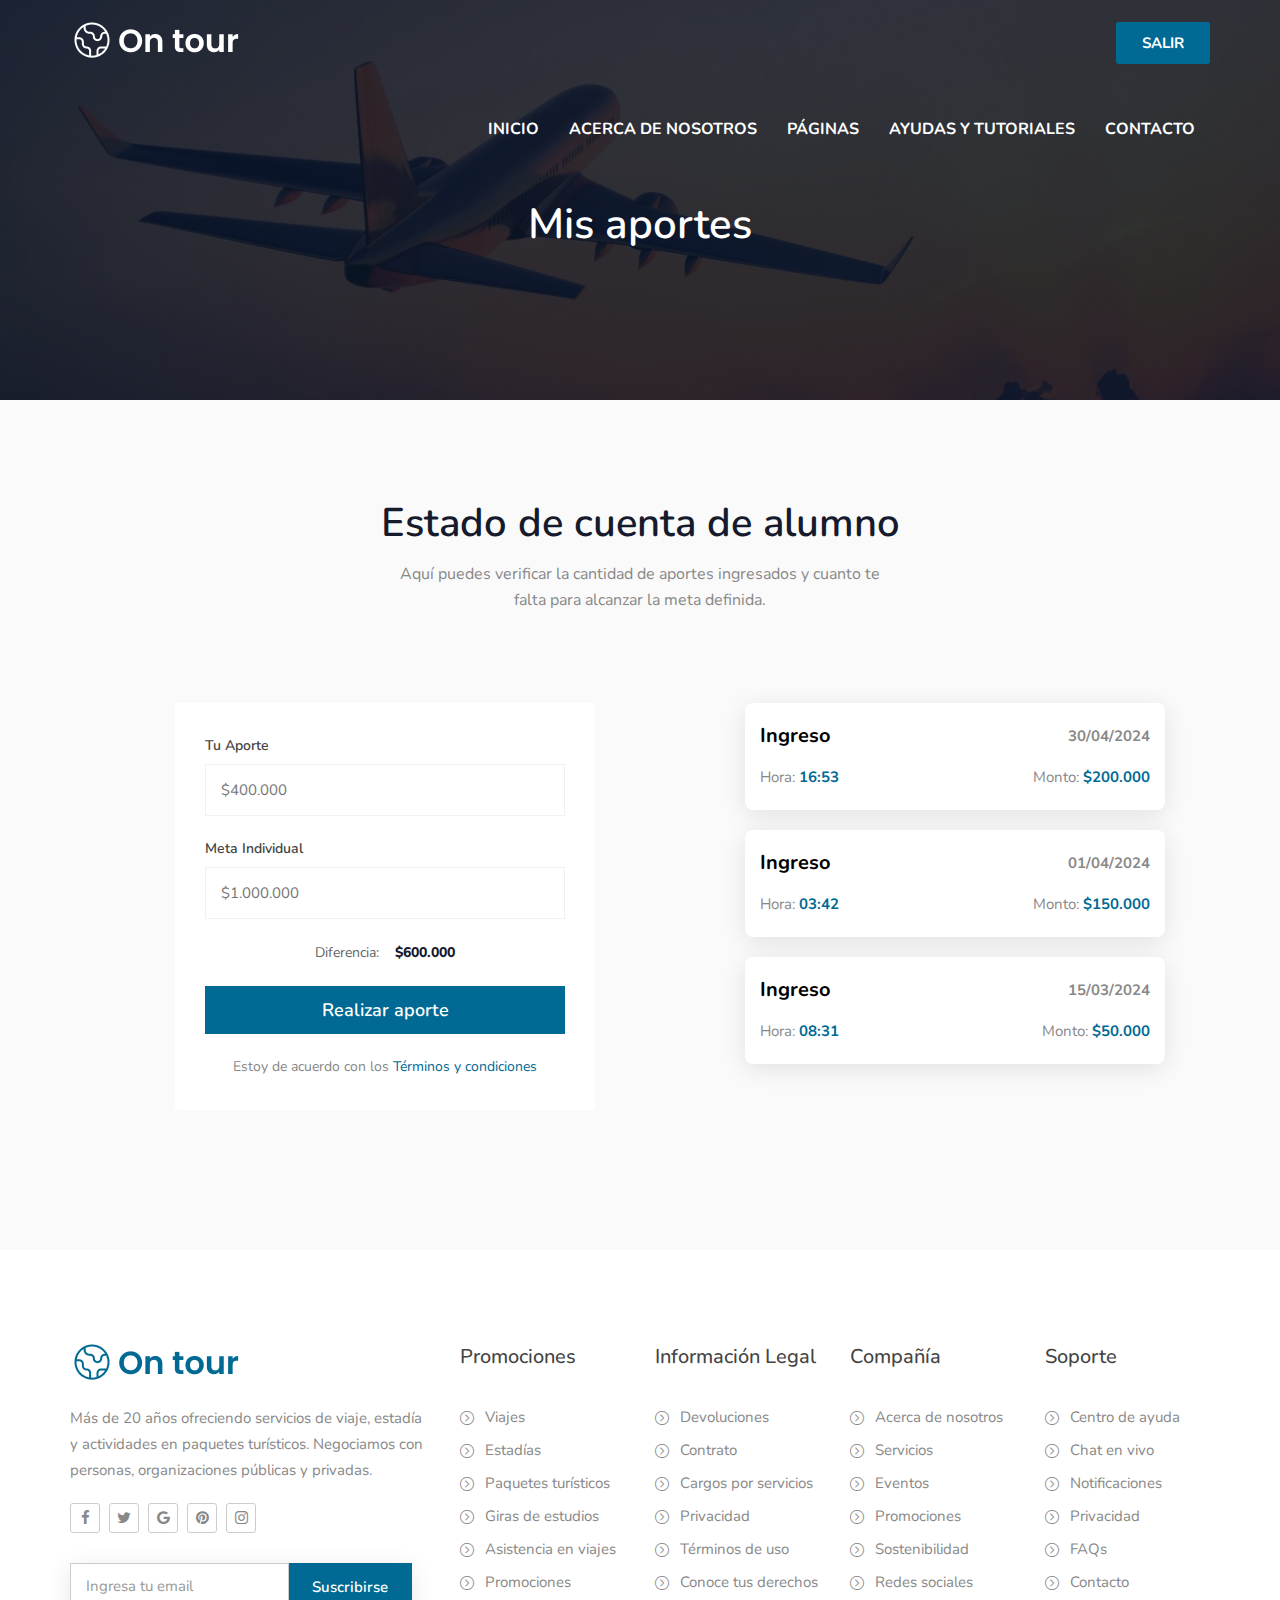
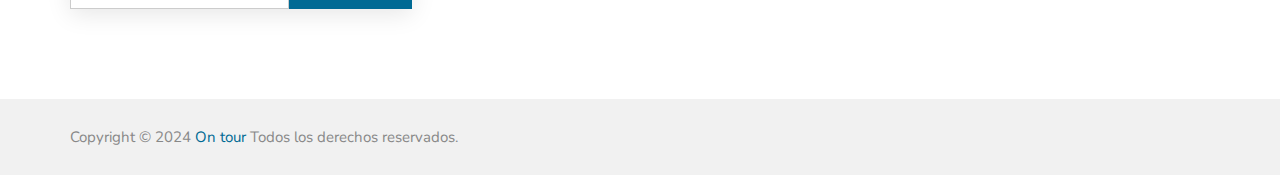
==== commit 12d03a36: "Update aportes.html" ====
--- a/aportes.html
+++ b/aportes.html
@@ -180,7 +180,7 @@
                                 <div class="inner-form-text">
                                     <div class="rate-text">
                                         <span><strong></strong>Diferencia:</span>
-                                        <span><strong>$700.000</strong></span>
+                                        <span><strong>$600.000</strong></span>
                                     </div>
                                 </div>
                                 <button class="cale-btn">Realizar aporte</button>
@@ -397,4 +397,4 @@
 	</body>
 
 <!-- Mirrored from rockstheme.com/rocks/paiment-live/index.html by HTTrack Website Copier/3.x [XR&CO'2014], Thu, 06 Jun 2024 21:45:34 GMT -->
-</html>+</html>
